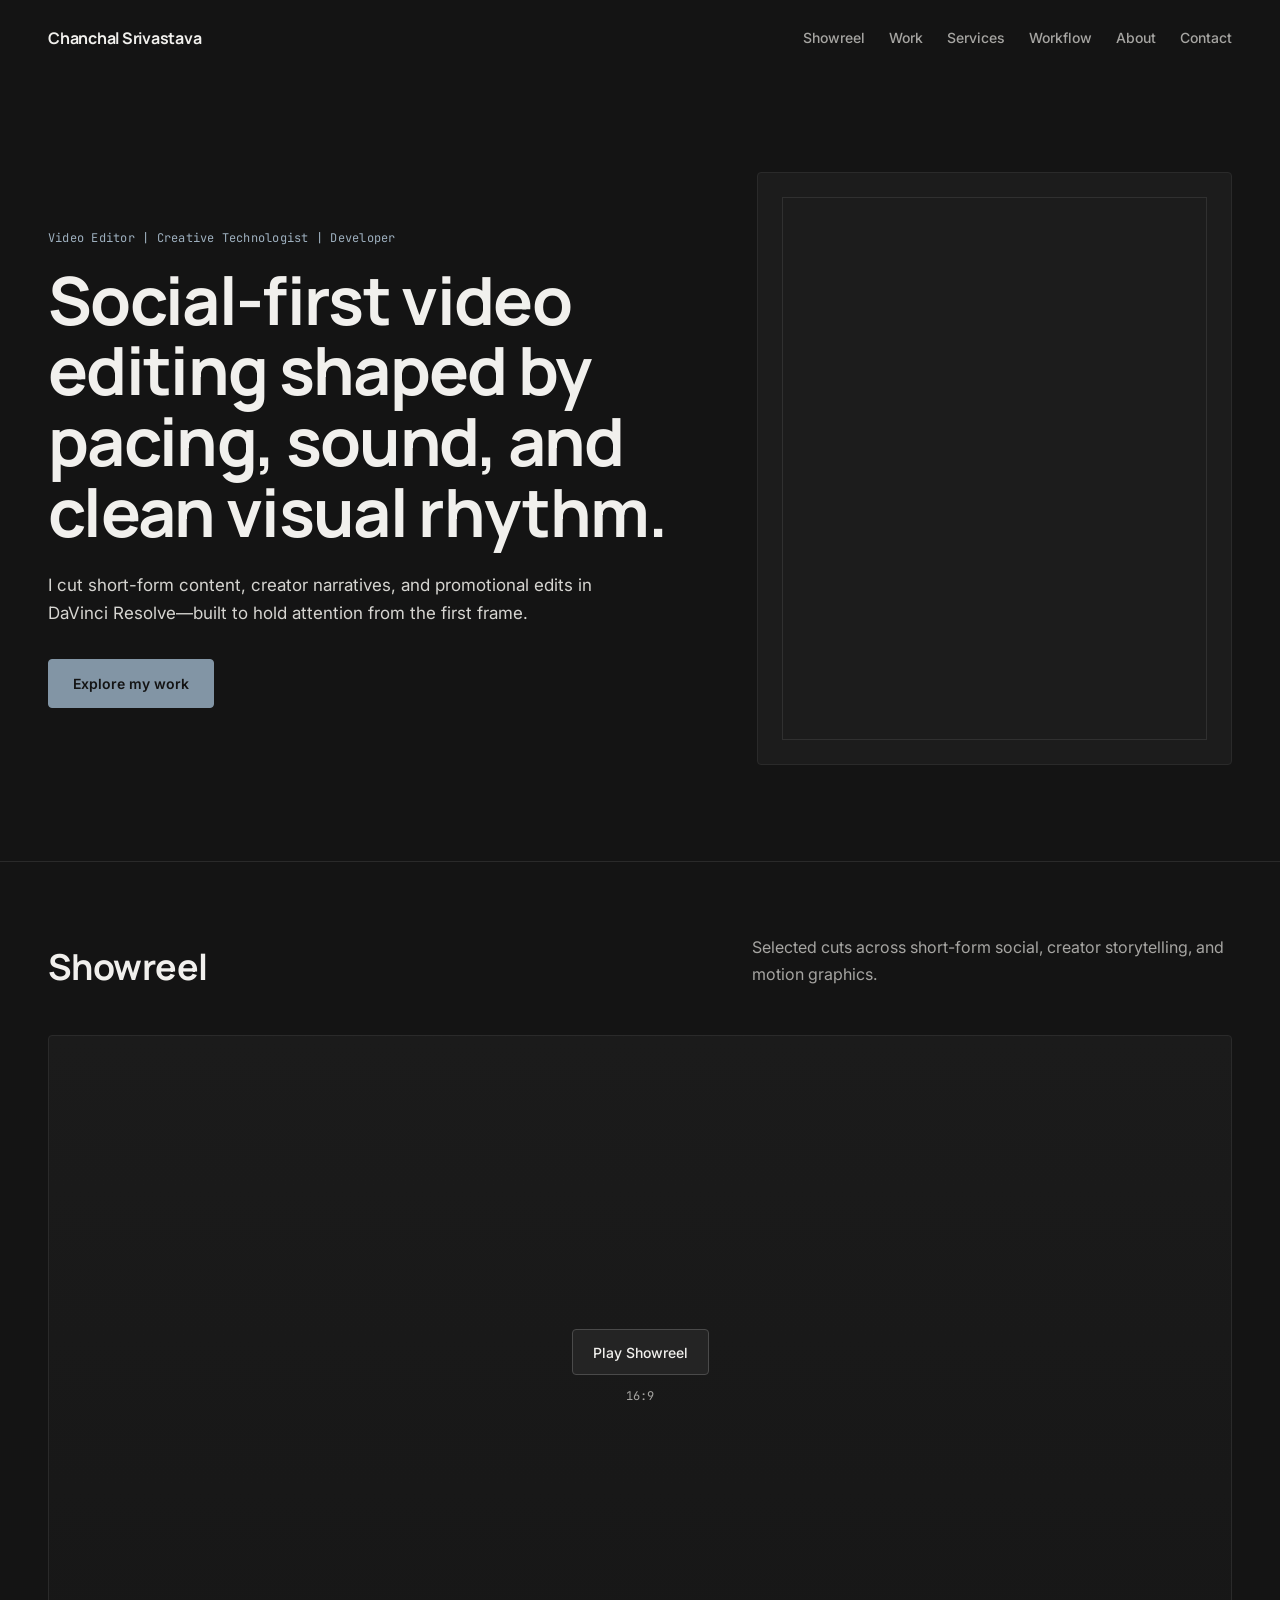
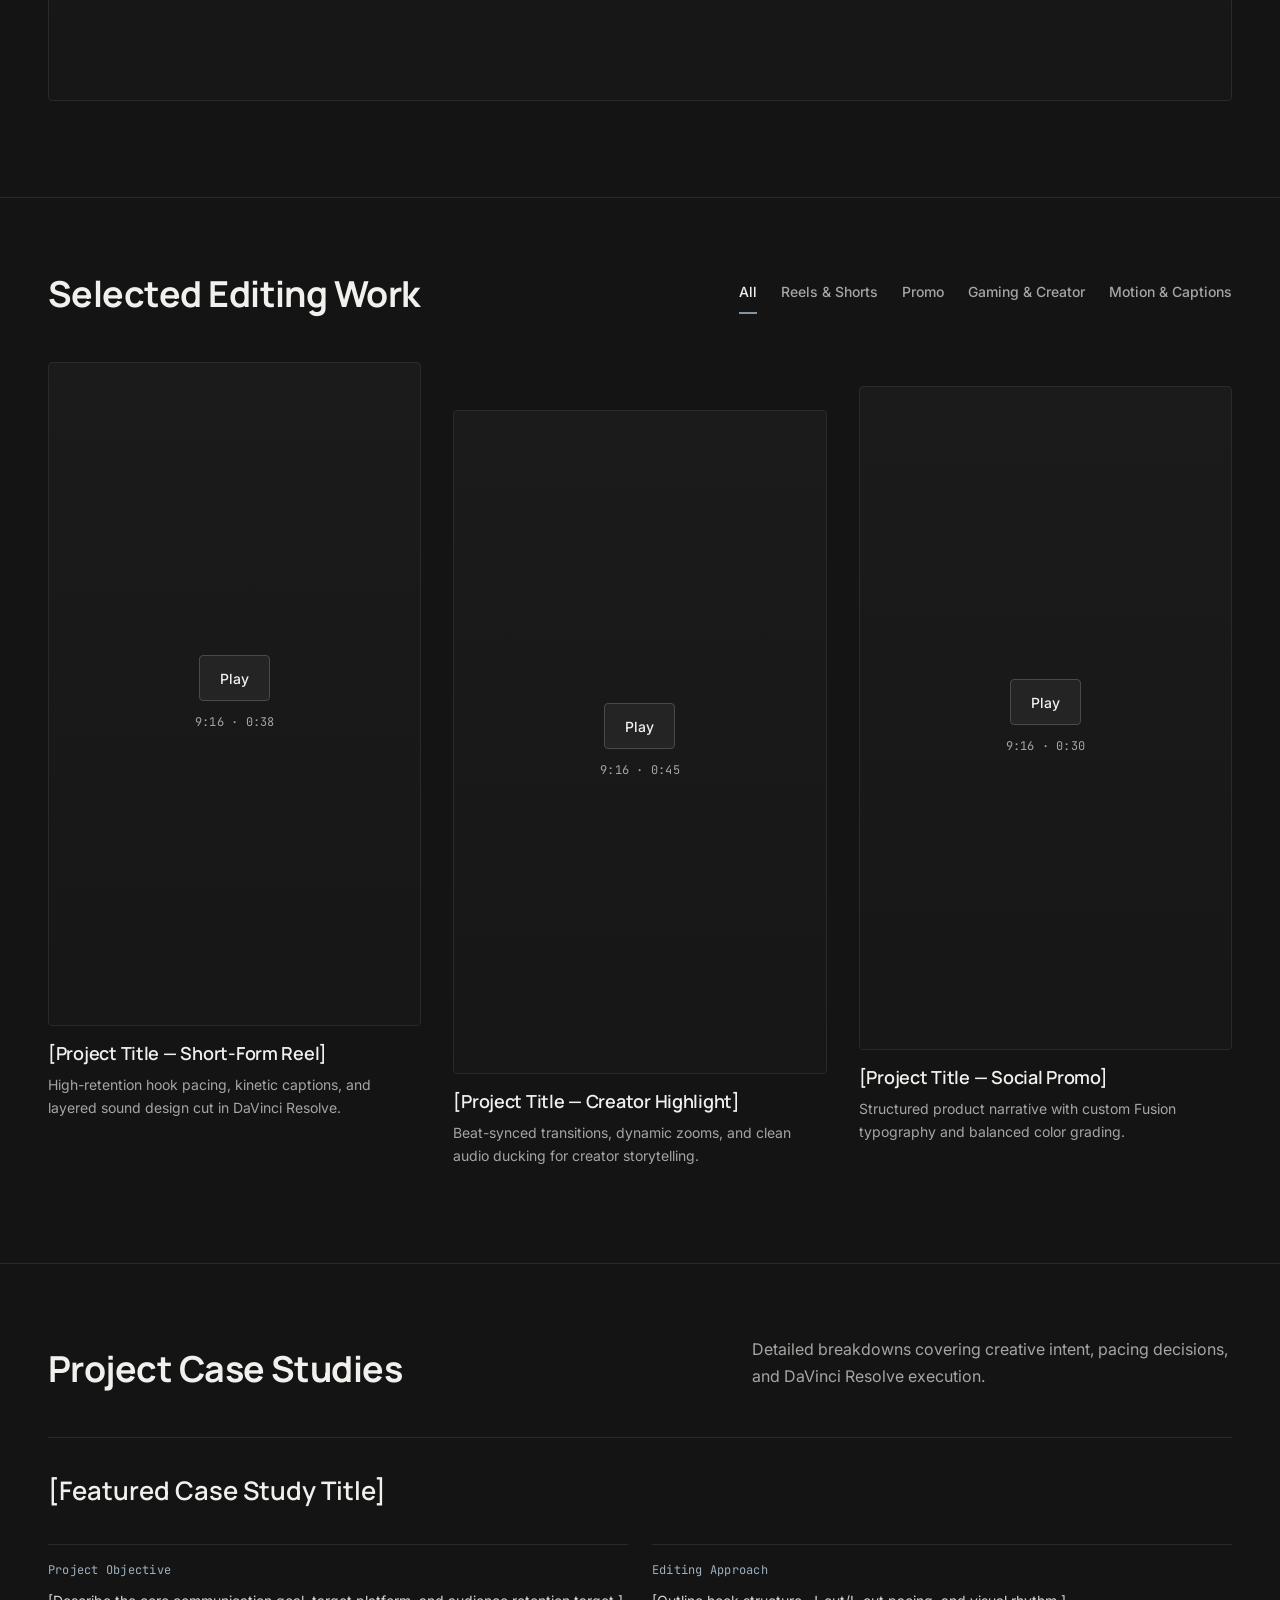
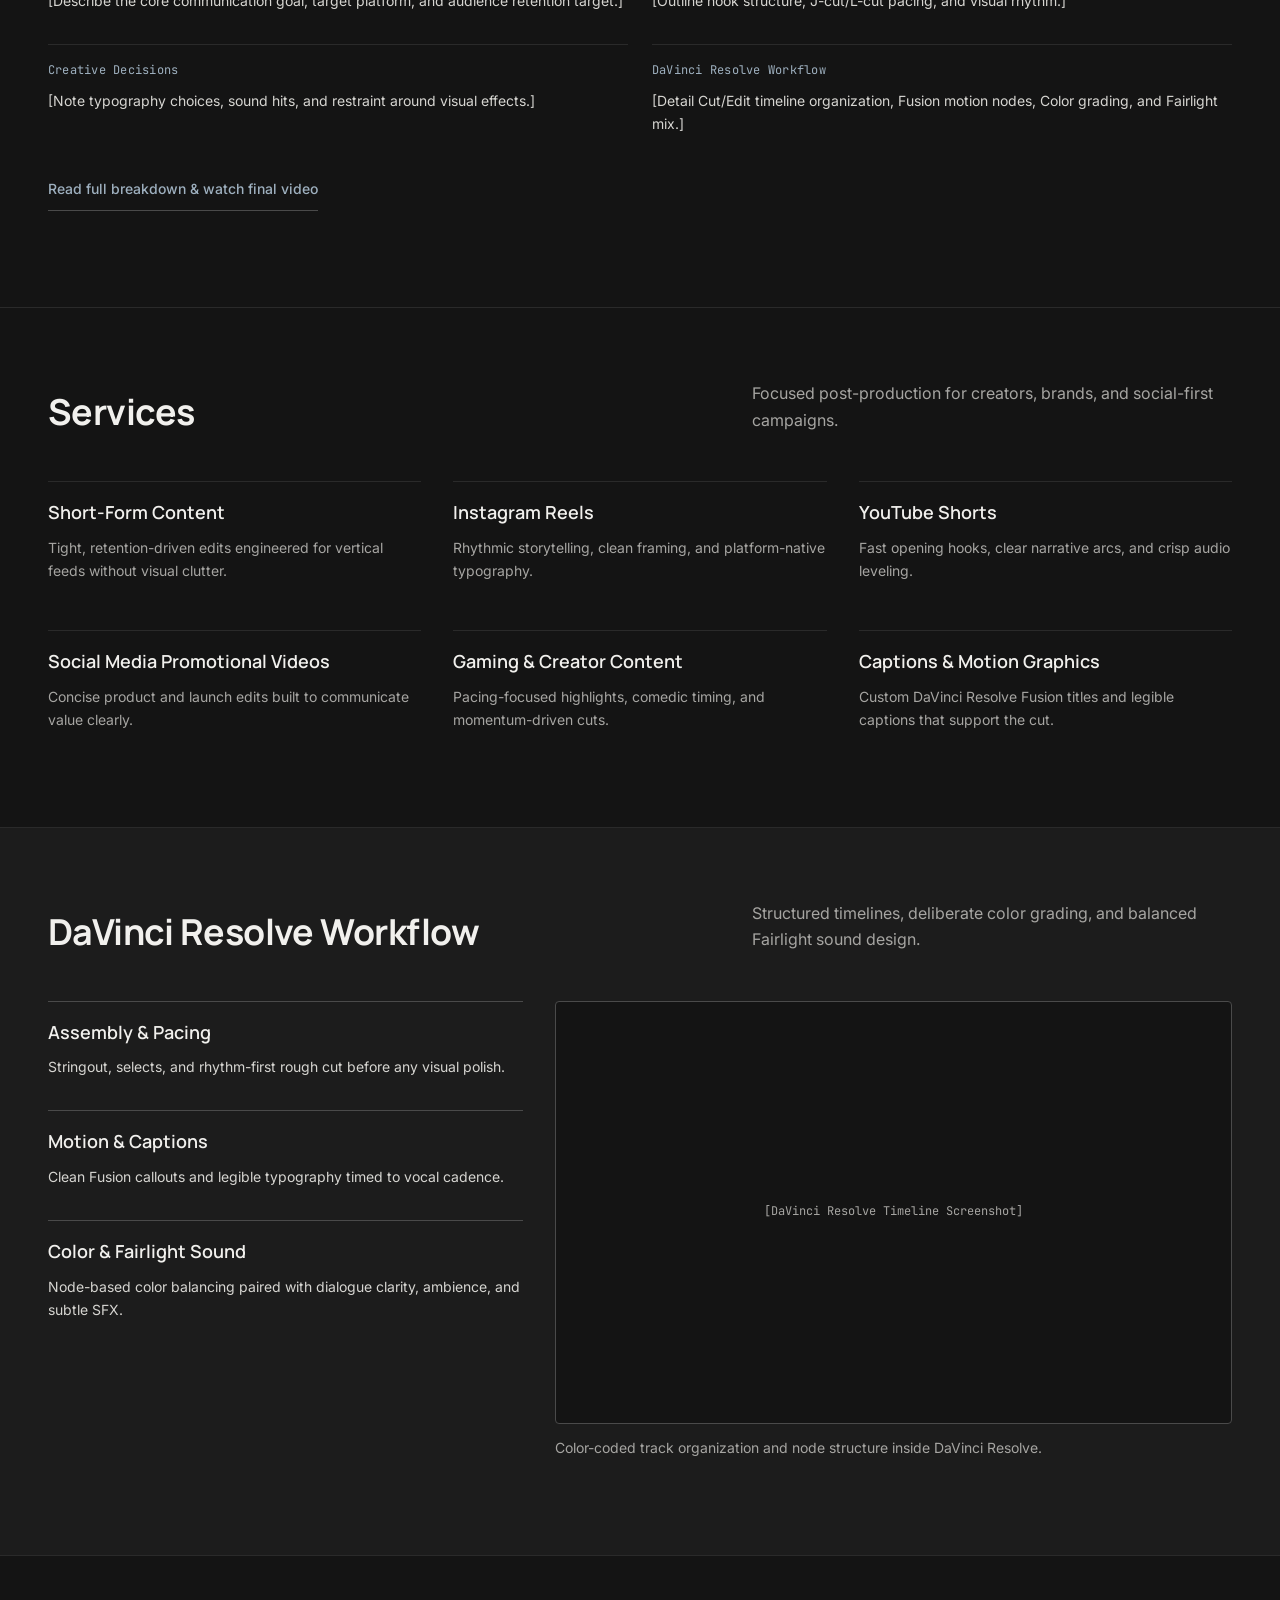
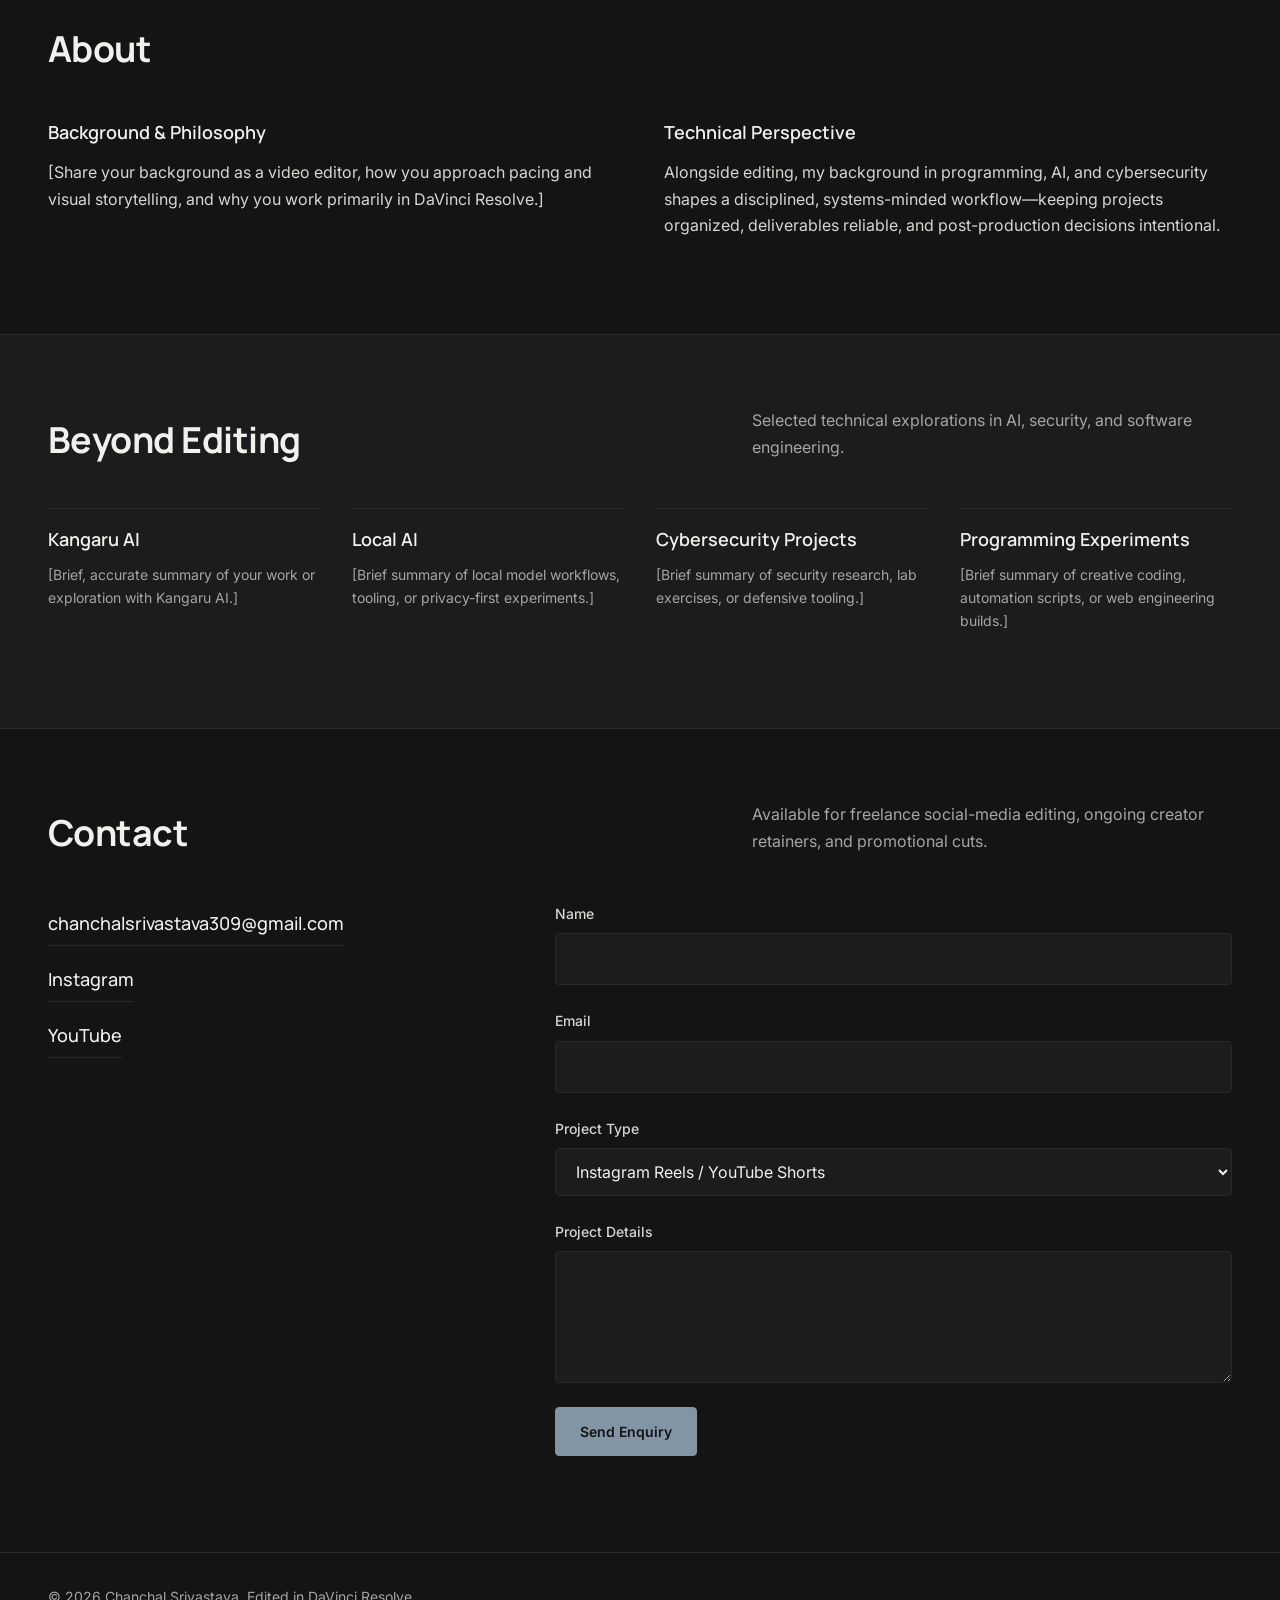
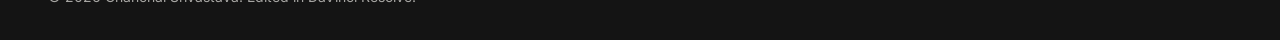
==== index.html @ 2d7e5b1e "Complete portfolio Phase 03" ====
<!DOCTYPE html>
<html lang="en">
<head>
  <meta charset="UTF-8" />
  <meta name="viewport" content="width=device-width, initial-scale=1.0" />
  <title>Chanchal Srivastava — Video Editor | Creative Technologist | Developer</title>
  <meta name="description" content="Freelance video editor specializing in high-retention social media content, Instagram Reels, YouTube Shorts, and DaVinci Resolve post-production." />

  <!-- Open Graph / Social Sharing -->
  <meta property="og:type" content="website" />
  <meta property="og:title" content="Chanchal Srivastava — Video Editor &amp; Creative Technologist" />
  <meta property="og:description" content="Social-first video editing in DaVinci Resolve: Reels, Shorts, creator content, and motion graphics." />
  <meta property="og:image" content="assets/meta/og-image.webp" />
  <meta name="twitter:card" content="summary_large_image" />

  <link rel="icon" href="assets/meta/favicon.svg" type="image/svg+xml" />

  <!-- Fonts: Manrope (Headings), Inter (Body), JetBrains Mono (Occasional Technical Metadata) -->
  <link rel="preconnect" href="https://fonts.googleapis.com" />
  <link rel="preconnect" href="https://fonts.gstatic.com" crossorigin />
  <link href="https://fonts.googleapis.com/css2?family=Inter:wght@400;500;600&family=JetBrains+Mono:wght@400;500&family=Manrope:wght@500;600;700&display=swap" rel="stylesheet" />

  <!-- Phase 1 Stylesheets (Phase 2 will add layout.css, components.css, animations.css) -->
  <link rel="stylesheet" href="css/tokens.css" />
  <link rel="stylesheet" href="css/reset.css" />
  <link rel="stylesheet" href="css/layout.css" />
  <link rel="stylesheet" href="css/components.css" />
  <link rel="stylesheet" href="css/animations.css" />
</head>
<body>
  <a class="skip-link" href="#main-content">Skip to main content</a>

  <header class="site-header" role="banner">
    <div class="header-inner">
      <a class="brand" href="#hero" aria-label="Home">Chanchal Srivastava</a>
      <nav class="primary-nav" aria-label="Primary navigation">
        <ul>
          <li><a href="#showreel">Showreel</a></li>
          <li><a href="#work">Work</a></li>
          <li><a href="#services">Services</a></li>
          <li><a href="#workflow">Workflow</a></li>
          <li><a href="#about">About</a></li>
          <li><a href="#contact">Contact</a></li>
        </ul>
      </nav>
    </div>
  </header>

  <main id="main-content">
    <!-- 1. HERO -->
    <section id="hero" class="section-hero" aria-labelledby="hero-heading">
      <div class="hero-copy">
        <p class="positioning">Video Editor | Creative Technologist | Developer</p>
        <h1 id="hero-heading">
          Social-first video editing shaped by pacing, sound, and clean visual rhythm.
        </h1>
        <p class="hero-intro">
          I cut short-form content, creator narratives, and promotional edits in DaVinci Resolve—built to hold attention from the first frame.
        </p>
        <a class="cta-primary" href="#work">Explore my work</a>
      </div>
      <div class="hero-visual" aria-hidden="true">
        <!-- Phase 2: Subtle editorial reel still / ambient composition -->
        <div class="hero-frame-placeholder"></div>
      </div>
    </section>

    <!-- 2. SHOWREEL -->
    <section id="showreel" class="section-showreel" aria-labelledby="showreel-heading">
      <div class="section-header">
        <h2 id="showreel-heading">Showreel</h2>
        <p class="section-summary">Selected cuts across short-form social, creator storytelling, and motion graphics.</p>
      </div>
      <div class="video-stage video-stage--16x9" data-youtube-id="REPLACE_WITH_SHOWREEL_ID" data-aspect="16/9">
        <!-- Phase 2: Custom lightweight WebP poster + YouTube facade button -->
        <button type="button" class="yt-facade-trigger" aria-label="Play Showreel on YouTube">
          <span class="yt-facade-label">Play Showreel</span>
          <span class="meta-tag">16:9</span>
        </button>
      </div>
    </section>

    <!-- 3. SELECTED EDITING WORK -->
    <section id="work" class="section-work" aria-labelledby="work-heading">
      <div class="section-header">
        <h2 id="work-heading">Selected Editing Work</h2>
        <div class="filter-bar" role="group" aria-label="Filter projects by category">
          <button type="button" class="filter-btn" data-filter="all" aria-pressed="true">All</button>
          <button type="button" class="filter-btn" data-filter="reels" aria-pressed="false">Reels &amp; Shorts</button>
          <button type="button" class="filter-btn" data-filter="promo" aria-pressed="false">Promo</button>
          <button type="button" class="filter-btn" data-filter="gaming" aria-pressed="false">Gaming &amp; Creator</button>
          <button type="button" class="filter-btn" data-filter="motion" aria-pressed="false">Motion &amp; Captions</button>
        </div>
      </div>

      <p id="gallery-status" class="sr-only" aria-live="polite">Showing all editing projects.</p>

      <!-- Phase 2: Populated/enhanced from js/data/projects.js; semantic fallback structure -->
      <div class="gallery-grid" data-gallery-grid>
        <article class="project-item project-item--vertical" data-category="reels">
          <div class="video-stage video-stage--9x16" data-youtube-id="REPLACE_WITH_VIDEO_ID_1" data-aspect="9/16">
            <button type="button" class="yt-facade-trigger" aria-label="Play Vertical Reel Placeholder 01">
              <span class="yt-facade-label">Play</span>
              <span class="meta-tag">9:16 · 0:38</span>
            </button>
          </div>
          <div class="project-meta">
            <h3>[Project Title — Short-Form Reel]</h3>
            <p>High-retention hook pacing, kinetic captions, and layered sound design cut in DaVinci Resolve.</p>
          </div>
        </article>

        <article class="project-item project-item--vertical" data-category="gaming">
          <div class="video-stage video-stage--9x16" data-youtube-id="REPLACE_WITH_VIDEO_ID_2" data-aspect="9/16">
            <button type="button" class="yt-facade-trigger" aria-label="Play Vertical Gaming Edit Placeholder 02">
              <span class="yt-facade-label">Play</span>
              <span class="meta-tag">9:16 · 0:45</span>
            </button>
          </div>
          <div class="project-meta">
            <h3>[Project Title — Creator Highlight]</h3>
            <p>Beat-synced transitions, dynamic zooms, and clean audio ducking for creator storytelling.</p>
          </div>
        </article>

        <article class="project-item project-item--vertical" data-category="promo">
          <div class="video-stage video-stage--9x16" data-youtube-id="REPLACE_WITH_VIDEO_ID_3" data-aspect="9/16">
            <button type="button" class="yt-facade-trigger" aria-label="Play Social Promo Placeholder 03">
              <span class="yt-facade-label">Play</span>
              <span class="meta-tag">9:16 · 0:30</span>
            </button>
          </div>
          <div class="project-meta">
            <h3>[Project Title — Social Promo]</h3>
            <p>Structured product narrative with custom Fusion typography and balanced color grading.</p>
          </div>
        </article>
      </div>
    </section>

    <!-- 4. PROJECT CASE STUDIES -->
    <section id="case-studies" class="section-case-studies" aria-labelledby="case-studies-heading">
      <div class="section-header">
        <h2 id="case-studies-heading">Project Case Studies</h2>
        <p class="section-summary">Detailed breakdowns covering creative intent, pacing decisions, and DaVinci Resolve execution.</p>
      </div>

      <article class="case-study-preview">
        <div class="case-study-body">
          <h3>[Featured Case Study Title]</h3>
          <dl class="case-study-specs">
            <div>
              <dt>Project Objective</dt>
              <dd>[Describe the core communication goal, target platform, and audience retention target.]</dd>
            </div>
            <div>
              <dt>Editing Approach</dt>
              <dd>[Outline hook structure, J-cut/L-cut pacing, and visual rhythm.]</dd>
            </div>
            <div>
              <dt>Creative Decisions</dt>
              <dd>[Note typography choices, sound hits, and restraint around visual effects.]</dd>
            </div>
            <div>
              <dt>DaVinci Resolve Workflow</dt>
              <dd>[Detail Cut/Edit timeline organization, Fusion motion nodes, Color grading, and Fairlight mix.]</dd>
            </div>
          </dl>
          <a class="text-link" href="work/case-study.html">Read full breakdown &amp; watch final video</a>
        </div>
      </article>
    </section>

    <!-- 5. SERVICES -->
    <section id="services" class="section-services" aria-labelledby="services-heading">
      <div class="section-header">
        <h2 id="services-heading">Services</h2>
        <p class="section-summary">Focused post-production for creators, brands, and social-first campaigns.</p>
      </div>
      <ul class="services-list">
        <li>
          <h3>Short-Form Content</h3>
          <p>Tight, retention-driven edits engineered for vertical feeds without visual clutter.</p>
        </li>
        <li>
          <h3>Instagram Reels</h3>
          <p>Rhythmic storytelling, clean framing, and platform-native typography.</p>
        </li>
        <li>
          <h3>YouTube Shorts</h3>
          <p>Fast opening hooks, clear narrative arcs, and crisp audio leveling.</p>
        </li>
        <li>
          <h3>Social Media Promotional Videos</h3>
          <p>Concise product and launch edits built to communicate value clearly.</p>
        </li>
        <li>
          <h3>Gaming &amp; Creator Content</h3>
          <p>Pacing-focused highlights, comedic timing, and momentum-driven cuts.</p>
        </li>
        <li>
          <h3>Captions &amp; Motion Graphics</h3>
          <p>Custom DaVinci Resolve Fusion titles and legible captions that support the cut.</p>
        </li>
      </ul>
    </section>

    <!-- 6. WORKFLOW (Secondary Surface #1C1C1C) -->
    <section id="workflow" class="section-workflow surface-alt" aria-labelledby="workflow-heading">
      <div class="section-header">
        <h2 id="workflow-heading">DaVinci Resolve Workflow</h2>
        <p class="section-summary">Structured timelines, deliberate color grading, and balanced Fairlight sound design.</p>
      </div>
      <div class="workflow-grid">
        <div class="workflow-steps">
          <ol class="process-list">
            <li>
              <h3>Assembly &amp; Pacing</h3>
              <p>Stringout, selects, and rhythm-first rough cut before any visual polish.</p>
            </li>
            <li>
              <h3>Motion &amp; Captions</h3>
              <p>Clean Fusion callouts and legible typography timed to vocal cadence.</p>
            </li>
            <li>
              <h3>Color &amp; Fairlight Sound</h3>
              <p>Node-based color balancing paired with dialogue clarity, ambience, and subtle SFX.</p>
            </li>
          </ol>
        </div>
        <div class="workflow-media">
          <figure>
            <!-- Replace with real DaVinci Resolve timeline screenshot in assets/workflow/ -->
            <div class="workflow-screenshot-placeholder" role="img" aria-label="Placeholder for DaVinci Resolve timeline screenshot">
              <span>[DaVinci Resolve Timeline Screenshot]</span>
            </div>
            <figcaption>Color-coded track organization and node structure inside DaVinci Resolve.</figcaption>
          </figure>
        </div>
      </div>
    </section>

    <!-- 7. ABOUT -->
    <section id="about" class="section-about" aria-labelledby="about-heading">
      <div class="section-header">
        <h2 id="about-heading">About</h2>
      </div>
      <div class="about-grid">
        <div class="about-block">
          <h3>Background &amp; Philosophy</h3>
          <p>
            [Share your background as a video editor, how you approach pacing and visual storytelling, and why you work primarily in DaVinci Resolve.]
          </p>
        </div>
        <div class="about-block">
          <h3>Technical Perspective</h3>
          <p>
            Alongside editing, my background in programming, AI, and cybersecurity shapes a disciplined, systems-minded workflow—keeping projects organized, deliverables reliable, and post-production decisions intentional.
          </p>
        </div>
      </div>
    </section>

    <!-- 8. BEYOND EDITING (Secondary Section ~20% emphasis) -->
    <section id="beyond-editing" class="section-beyond surface-alt" aria-labelledby="beyond-heading">
      <div class="section-header">
        <h2 id="beyond-heading">Beyond Editing</h2>
        <p class="section-summary">Selected technical explorations in AI, security, and software engineering.</p>
      </div>
      <ul class="beyond-list">
        <li>
          <h3>Kangaru AI</h3>
          <p>[Brief, accurate summary of your work or exploration with Kangaru AI.]</p>
        </li>
        <li>
          <h3>Local AI</h3>
          <p>[Brief summary of local model workflows, tooling, or privacy-first experiments.]</p>
        </li>
        <li>
          <h3>Cybersecurity Projects</h3>
          <p>[Brief summary of security research, lab exercises, or defensive tooling.]</p>
        </li>
        <li>
          <h3>Programming Experiments</h3>
          <p>[Brief summary of creative coding, automation scripts, or web engineering builds.]</p>
        </li>
      </ul>
    </section>

    <!-- 9. CONTACT -->
    <section id="contact" class="section-contact" aria-labelledby="contact-heading">
      <div class="section-header">
        <h2 id="contact-heading">Contact</h2>
        <p class="section-summary">Available for freelance social-media editing, ongoing creator retainers, and promotional cuts.</p>
      </div>

      <div class="contact-grid">
        <div class="contact-links">
          <ul>
            <li><a href="mailto:chanchalsrivastava309@gmail.com">chanchalsrivastava309@gmail.com</a></li>
            <li><a href="https://instagram.com/kangaru_real" target="_blank" rel="noopener noreferrer">Instagram</a></li>
            <li><a href="https://youtube.com/@kangaru_real" target="_blank" rel="noopener noreferrer">YouTube</a></li>
          </ul>
        </div>

        <form class="enquiry-form" action="#" method="post">
          <div class="form-field">
            <label for="enquiry-name">Name</label>
            <input id="enquiry-name" name="name" type="text" autocomplete="name" required />
          </div>
          <div class="form-field">
            <label for="enquiry-email">Email</label>
            <input id="enquiry-email" name="email" type="email" autocomplete="email" required />
          </div>
          <div class="form-field">
            <label for="enquiry-scope">Project Type</label>
            <select id="enquiry-scope" name="scope">
              <option value="reels-shorts">Instagram Reels / YouTube Shorts</option>
              <option value="promo">Social Promotional Video</option>
              <option value="creator">Gaming / Creator Content</option>
              <option value="retainer">Ongoing Editing Retainer</option>
            </select>
          </div>
          <div class="form-field">
            <label for="enquiry-message">Project Details</label>
            <textarea id="enquiry-message" name="message" rows="4" required></textarea>
          </div>
          <button type="submit" class="cta-primary">Send Enquiry</button>
        </form>
      </div>
    </section>
  </main>

  <footer class="site-footer" role="contentinfo">
    <p>&copy; <span id="footer-year">2026</span> Chanchal Srivastava. Edited in DaVinci Resolve.</p>
  </footer>
</body>
</html>
---- css/tokens.css ----
/* ==========================================================================
   css/tokens.css — Design System Tokens (Dark Minimal & Editorial)
   ========================================================================== */

:root {
  /* Color Palette */
  --bg-canvas: #141414;
  --bg-surface: #1C1C1C;
  --bg-surface-elevated: #242424;

  --text-primary: #F1F0ED;
  --text-secondary: #D6D5D1;
  --text-muted: #A6A5A2;       /* 7.5:1 AAA contrast on #141414 */

  --border-subtle: #2A2A2A;
  --border-strong: #4A4A4A;

  --accent: #8295A5;           /* Muted steel blue for buttons, borders, icons */
  --accent-text: #9EB0BF;      /* 7.8:1 AAA contrast on #141414 for links/labels */
  --accent-hover: #9EB0BF;

  /* Typography */
  --font-display: 'Manrope', -apple-system, BlinkMacSystemFont, sans-serif;
  --font-body: 'Inter', -apple-system, BlinkMacSystemFont, sans-serif;
  --font-mono: 'JetBrains Mono', ui-monospace, SFMono-Regular, monospace;

  /* Fluid Type Scale */
  --text-hero: clamp(2.375rem, 5.2vw, 4.75rem);     /* 38px -> 76px */
  --text-h2: clamp(1.625rem, 2.8vw, 2.5rem);        /* 26px -> 40px */
  --text-h3: clamp(1.125rem, 1.4vw, 1.375rem);      /* 18px -> 22px */
  --text-lead: clamp(1.0625rem, 1.3vw, 1.25rem);    /* 17px -> 20px */
  --text-base: 1rem;                                /* 16px */
  --text-sm: 0.875rem;                              /* 14px */
  --text-meta: 0.75rem;                             /* 12px */

  /* Line Heights & Tracking */
  --leading-tight: 1.06;
  --leading-heading: 1.16;
  --leading-body: 1.65;
  --tracking-tight: -0.025em;
  --tracking-heading: -0.015em;
  --tracking-meta: 0.02em;

  /* Spacing Rhythm (4px base) */
  --space-1: 0.25rem;   /* 4px */
  --space-2: 0.5rem;    /* 8px */
  --space-3: 0.75rem;   /* 12px */
  --space-4: 1rem;      /* 16px */
  --space-5: 1.5rem;    /* 24px */
  --space-6: 2rem;      /* 32px */
  --space-7: 3rem;      /* 48px */
  --space-8: 4.5rem;    /* 72px */
  --space-9: 6rem;      /* 96px */

  /* Layout & Surfaces */
  --container-max: 82rem;                           /* 1312px */
  --gutter: clamp(1.25rem, 4vw, 3rem);
  --radius-none: 0px;
  --radius-sm: 4px;

  /* Restrained Transitions */
  --ease-editorial: cubic-bezier(0.22, 1, 0.36, 1);
  --duration-fast: 220ms;
  --duration-base: 320ms;
  --duration-reveal: 480ms;
}
---- css/layout.css ----
CSS icon
layout
/* ==========================================================================
   css/layout.css — Mobile-First Asymmetric Layout (Sections 1–9 + Footer)
   ========================================================================== */

/* 1. Header & Navigation Layout
   -------------------------------------------------------------------------- */
.site-header {
  position: sticky;
  top: 0;
  z-index: 100;
}

.header-inner {
  max-width: var(--container-max);
  margin-inline: auto;
  padding: var(--space-4) var(--gutter);
  display: flex;
  flex-wrap: wrap;
  align-items: center;
  justify-content: space-between;
  gap: var(--space-3) var(--space-5);
}

.primary-nav ul {
  display: flex;
  flex-wrap: wrap;
  align-items: center;
  gap: var(--space-2) var(--space-5);
}

/* Shared Section Container Rhythm
   -------------------------------------------------------------------------- */
.section-hero,
.section-showreel,
.section-work,
.section-case-studies,
.section-services,
.section-about,
.section-contact,
.site-footer {
  max-width: var(--container-max);
  margin-inline: auto;
  padding-inline: var(--gutter);
}

/* Full-bleed secondary surfaces with centered inner content */
.surface-alt {
  width: 100%;
  background-color: var(--bg-surface);
  border-top: 1px solid var(--border-subtle);
  border-bottom: 1px solid var(--border-subtle);
}

.surface-alt > .section-header,
.surface-alt > .workflow-grid,
.surface-alt > .beyond-list {
  max-width: var(--container-max);
  margin-inline: auto;
  padding-inline: var(--gutter);
}

.section-header {
  display: flex;
  flex-direction: column;
  gap: var(--space-3);
  margin-bottom: var(--space-6);
}

/* 2. Hero Section Layout
   -------------------------------------------------------------------------- */
.section-hero {
  display: grid;
  grid-template-columns: 1fr;
  gap: var(--space-7);
  padding-block: var(--space-7) var(--space-8);
}

.hero-copy {
  display: flex;
  flex-direction: column;
  align-items: flex-start;
}

.hero-visual {
  width: 100%;
}

/* 3. Showreel Section Layout
   -------------------------------------------------------------------------- */
.section-showreel {
  padding-block: var(--space-7) var(--space-8);
  border-top: 1px solid var(--border-subtle);
}

/* 4. Selected Editing Work Gallery Layout
   -------------------------------------------------------------------------- */
.section-work {
  padding-block: var(--space-7) var(--space-9);
  border-top: 1px solid var(--border-subtle);
}

.gallery-grid {
  display: grid;
  grid-template-columns: 1fr;
  gap: var(--space-7);
}

.project-item {
  display: flex;
  flex-direction: column;
}

.project-item[hidden] {
  display: none;
}

/* 5. Project Case Studies Layout
   -------------------------------------------------------------------------- */
.section-case-studies {
  padding-block: var(--space-7) var(--space-8);
  border-top: 1px solid var(--border-subtle);
}

.case-study-specs {
  display: grid;
  grid-template-columns: 1fr;
  gap: var(--space-5);
  margin-block: var(--space-6);
}

/* 6. Services Layout
   -------------------------------------------------------------------------- */
.section-services {
  padding-block: var(--space-7) var(--space-8);
  border-top: 1px solid var(--border-subtle);
}

.services-list {
  display: grid;
  grid-template-columns: 1fr;
  gap: var(--space-6);
}

/* 7. DaVinci Resolve Workflow Layout
   -------------------------------------------------------------------------- */
.section-workflow {
  padding-block: var(--space-7) var(--space-8);
}

.workflow-grid {
  display: grid;
  grid-template-columns: 1fr;
  gap: var(--space-7);
}

.process-list {
  display: flex;
  flex-direction: column;
  gap: var(--space-6);
}

/* 8. About Layout
   -------------------------------------------------------------------------- */
.section-about {
  padding-block: var(--space-7) var(--space-8);
}

.about-grid {
  display: grid;
  grid-template-columns: 1fr;
  gap: var(--space-6);
}

/* 9. Beyond Editing Layout (Secondary Tech Section)
   -------------------------------------------------------------------------- */
.section-beyond {
  padding-block: var(--space-7) var(--space-8);
}

.beyond-list {
  display: grid;
  grid-template-columns: 1fr;
  gap: var(--space-5);
}

/* 10. Contact & Footer Layout
   -------------------------------------------------------------------------- */
.section-contact {
  padding-block: var(--space-7) var(--space-9);
}

.contact-grid {
  display: grid;
  grid-template-columns: 1fr;
  gap: var(--space-7);
}

.enquiry-form {
  display: flex;
  flex-direction: column;
  gap: var(--space-5);
}

.site-footer {
  padding-block: var(--space-6);
  border-top: 1px solid var(--border-subtle);
}

/* ==========================================================================
   Tablet Breakpoint (min-width: 640px)
   ========================================================================== */
@media (min-width: 640px) {
  .gallery-grid {
    grid-template-columns: repeat(2, minmax(0, 1fr));
    gap: var(--space-7) var(--space-5);
    align-items: start;
  }

  .project-item:nth-child(even) {
    margin-top: var(--space-6);
  }

  .case-study-specs,
  .services-list,
  .beyond-list {
    grid-template-columns: repeat(2, minmax(0, 1fr));
    gap: var(--space-6) var(--space-5);
  }
}

/* ==========================================================================
   Medium / Small Desktop Breakpoint (min-width: 768px)
   ========================================================================== */
@media (min-width: 768px) {
  .section-hero {
    padding-block: var(--space-8) var(--space-9);
  }

  .section-showreel,
  .section-work,
  .section-case-studies,
  .section-services,
  .section-workflow,
  .section-about,
  .section-beyond,
  .section-contact {
    padding-block: var(--space-8) var(--space-9);
  }

  .section-header {
    flex-direction: row;
    align-items: flex-end;
    justify-content: space-between;
    gap: var(--space-6);
    margin-bottom: var(--space-7);
  }

  .about-grid {
    grid-template-columns: repeat(2, minmax(0, 1fr));
    gap: var(--space-7);
  }
}

/* ==========================================================================
   Desktop Asymmetric 12-Column Grid (min-width: 1024px)
   ========================================================================== */
@media (min-width: 1024px) {
  .section-hero {
    grid-template-columns: repeat(12, minmax(0, 1fr));
    column-gap: var(--space-6);
    align-items: center;
    padding-block: var(--space-9) var(--space-9);
  }

  .hero-copy {
    grid-column: 1 / 8;
  }

  .hero-visual {
    grid-column: 8 / -1;
  }

  .gallery-grid {
    grid-template-columns: repeat(12, minmax(0, 1fr));
    gap: var(--space-8) var(--space-6);
  }

  .project-item--vertical {
    grid-column: span 4;
  }

  .project-item:nth-child(even) {
    margin-top: 0;
  }

  .project-item--vertical:nth-child(3n + 2) {
    margin-top: var(--space-7);
  }

  .project-item--vertical:nth-child(3n) {
    margin-top: var(--space-5);
  }

  .services-list {
    grid-template-columns: repeat(3, minmax(0, 1fr));
    gap: var(--space-7) var(--space-6);
  }

  .workflow-grid {
    grid-template-columns: repeat(12, minmax(0, 1fr));
    column-gap: var(--space-6);
    align-items: start;
  }

  .workflow-steps {
    grid-column: 1 / 6;
  }

  .workflow-media {
    grid-column: 6 / -1;
  }

  .beyond-list {
    grid-template-columns: repeat(4, minmax(0, 1fr));
    gap: var(--space-6);
  }

  .contact-grid {
    grid-template-columns: repeat(12, minmax(0, 1fr));
    column-gap: var(--space-6);
    align-items: start;
  }

  .contact-links {
    grid-column: 1 / 5;
  }

  .enquiry-form {
    grid-column: 6 / -1;
  }
}
---- css/components.css ----
CSS icon
components
/* ==========================================================================
   css/components.css — Dark Editorial Components (Sections 1–9 + Footer)
   ========================================================================== */

/* 1. Header & Navigation
   -------------------------------------------------------------------------- */
.site-header {
  background-color: rgba(20, 20, 20, 0.92);
  backdrop-filter: blur(8px);
  -webkit-backdrop-filter: blur(8px);
  border-bottom: 1px solid var(--border-subtle);
}

.brand {
  font-family: var(--font-display);
  font-weight: 700;
  font-size: var(--text-base);
  letter-spacing: var(--tracking-heading);
  color: var(--text-primary);
  transition: color var(--duration-fast) var(--ease-editorial);
}

.brand:hover {
  color: var(--accent-text);
}

.primary-nav a {
  display: inline-flex;
  align-items: center;
  min-height: 44px;
  font-size: var(--text-sm);
  font-weight: 500;
  color: var(--text-muted);
  border-bottom: 1px solid transparent;
  transition:
    color var(--duration-fast) var(--ease-editorial),
    border-color var(--duration-fast) var(--ease-editorial);
}

.primary-nav a:hover,
.primary-nav a:focus-visible {
  color: var(--text-primary);
  border-bottom-color: var(--accent);
}

/* 2. Hero Section
   -------------------------------------------------------------------------- */
.positioning {
  font-family: var(--font-mono);
  font-size: var(--text-meta);
  font-weight: 400;
  letter-spacing: var(--tracking-meta);
  color: var(--accent-text);
  margin-bottom: var(--space-4);
}

#hero-heading {
  font-family: var(--font-display);
  font-weight: 700;
  font-size: var(--text-hero);
  line-height: var(--leading-tight);
  letter-spacing: var(--tracking-tight);
  color: var(--text-primary);
  text-wrap: balance;
  margin-bottom: var(--space-5);
}

.hero-intro {
  font-size: var(--text-lead);
  line-height: var(--leading-body);
  color: var(--text-secondary);
  max-width: 52ch;
  margin-bottom: var(--space-6);
}

.cta-primary {
  display: inline-flex;
  align-items: center;
  justify-content: center;
  min-height: 46px;
  padding: 0.75rem 1.5rem;
  background-color: var(--accent);
  color: var(--bg-canvas);
  font-family: var(--font-body);
  font-size: var(--text-sm);
  font-weight: 600;
  border: 1px solid var(--accent);
  border-radius: var(--radius-sm);
  transition:
    background-color var(--duration-fast) var(--ease-editorial),
    border-color var(--duration-fast) var(--ease-editorial),
    transform var(--duration-fast) var(--ease-editorial);
}

.cta-primary:hover {
  background-color: var(--accent-hover);
  border-color: var(--accent-hover);
  transform: translateY(-1px);
}

.hero-frame-placeholder {
  position: relative;
  width: 100%;
  aspect-ratio: 16 / 10;
  background-color: var(--bg-surface);
  border: 1px solid var(--border-subtle);
  border-radius: var(--radius-sm);
  overflow: hidden;
}

.hero-frame-placeholder::before {
  content: "";
  position: absolute;
  inset: var(--space-5);
  border: 1px solid var(--border-strong);
  opacity: 0.45;
  pointer-events: none;
}

@media (min-width: 1024px) {
  .hero-frame-placeholder {
    aspect-ratio: 4 / 5;
  }
}

/* 3. Section Headers
   -------------------------------------------------------------------------- */
.section-header h2 {
  font-family: var(--font-display);
  font-weight: 700;
  font-size: var(--text-h2);
  line-height: var(--leading-heading);
  letter-spacing: var(--tracking-heading);
  color: var(--text-primary);
}

.section-summary {
  font-size: var(--text-base);
  color: var(--text-muted);
  max-width: 48ch;
}

/* 4. Video Stage & YouTube Facade
   -------------------------------------------------------------------------- */
.video-stage {
  position: relative;
  width: 100%;
  background-color: var(--bg-surface);
  border: 1px solid var(--border-subtle);
  border-radius: var(--radius-sm);
  overflow: hidden;
  transition: border-color var(--duration-base) var(--ease-editorial);
}

.video-stage--16x9 {
  aspect-ratio: 16 / 9;
}

.video-stage--9x16 {
  aspect-ratio: 9 / 16;
}

.video-stage:hover {
  border-color: var(--accent);
}

.yt-facade-poster {
  position: absolute;
  inset: 0;
  width: 100%;
  height: 100%;
  object-fit: cover;
  opacity: 0.86;
  transition:
    opacity var(--duration-base) var(--ease-editorial),
    transform var(--duration-base) var(--ease-editorial);
}

.video-stage:hover .yt-facade-poster {
  opacity: 1;
  transform: scale(1.02);
}

.yt-facade-trigger {
  position: relative;
  z-index: 2;
  width: 100%;
  height: 100%;
  display: flex;
  flex-direction: column;
  align-items: center;
  justify-content: center;
  gap: var(--space-3);
  background: linear-gradient(
    180deg,
    rgba(20, 20, 20, 0.12) 0%,
    rgba(20, 20, 20, 0.68) 100%
  );
}

.yt-facade-label {
  display: inline-flex;
  align-items: center;
  gap: var(--space-2);
  padding: 0.65rem 1.25rem;
  background-color: var(--bg-surface-elevated);
  color: var(--text-primary);
  border: 1px solid var(--border-strong);
  border-radius: var(--radius-sm);
  font-family: var(--font-body);
  font-size: var(--text-sm);
  font-weight: 500;
  transition:
    background-color var(--duration-fast) var(--ease-editorial),
    border-color var(--duration-fast) var(--ease-editorial),
    color var(--duration-fast) var(--ease-editorial),
    transform var(--duration-fast) var(--ease-editorial);
}

.yt-facade-trigger:hover .yt-facade-label,
.yt-facade-trigger:focus-visible .yt-facade-label {
  background-color: var(--accent);
  border-color: var(--accent);
  color: var(--bg-canvas);
  transform: scale(1.02);
}

.yt-embed-iframe {
  position: absolute;
  inset: 0;
  width: 100%;
  height: 100%;
  border: 0;
}

.meta-tag {
  font-family: var(--font-mono);
  font-size: var(--text-meta);
  letter-spacing: var(--tracking-meta);
  color: var(--text-muted);
}

/* 5. Selected Editing Work — Filter Bar & Project Metadata
   -------------------------------------------------------------------------- */
.filter-bar {
  display: flex;
  flex-wrap: wrap;
  gap: var(--space-2) var(--space-5);
}

.filter-btn {
  min-height: 44px;
  padding-block: var(--space-2);
  font-size: var(--text-sm);
  font-weight: 500;
  color: var(--text-muted);
  border-bottom: 2px solid transparent;
  transition:
    color var(--duration-fast) var(--ease-editorial),
    border-color var(--duration-fast) var(--ease-editorial);
}

.filter-btn:hover {
  color: var(--text-primary);
}

.filter-btn[aria-pressed="true"] {
  color: var(--text-primary);
  border-bottom-color: var(--accent);
}

.project-meta {
  padding-top: var(--space-4);
}

.project-meta h3 {
  font-family: var(--font-display);
  font-weight: 600;
  font-size: var(--text-h3);
  line-height: 1.3;
  letter-spacing: var(--tracking-heading);
  color: var(--text-primary);
  margin-bottom: var(--space-2);
}

.project-meta p {
  font-size: var(--text-sm);
  line-height: var(--leading-body);
  color: var(--text-muted);
}

/* 6. Project Case Studies
   -------------------------------------------------------------------------- */
.case-study-body {
  border-top: 1px solid var(--border-subtle);
  padding-top: var(--space-6);
}

.case-study-body h3 {
  font-family: var(--font-display);
  font-weight: 600;
  font-size: clamp(1.25rem, 2vw, 1.625rem);
  color: var(--text-primary);
}

.case-study-specs div {
  border-top: 1px solid var(--border-subtle);
  padding-top: var(--space-4);
}

.case-study-specs dt {
  font-family: var(--font-mono);
  font-size: var(--text-meta);
  letter-spacing: var(--tracking-meta);
  color: var(--accent-text);
  margin-bottom: var(--space-2);
}

.case-study-specs dd {
  font-size: var(--text-sm);
  color: var(--text-secondary);
  line-height: var(--leading-body);
}

.text-link {
  display: inline-flex;
  align-items: center;
  min-height: 44px;
  font-size: var(--text-sm);
  font-weight: 500;
  color: var(--accent-text);
  border-bottom: 1px solid var(--border-strong);
  transition:
    color var(--duration-fast) var(--ease-editorial),
    border-color var(--duration-fast) var(--ease-editorial);
}

.text-link:hover {
  color: var(--text-primary);
  border-bottom-color: var(--accent);
}

/* 7. Services & Beyond Editing Lists
   -------------------------------------------------------------------------- */
.services-list li,
.beyond-list li {
  border-top: 1px solid var(--border-subtle);
  padding-top: var(--space-4);
}

.services-list h3,
.beyond-list h3 {
  font-family: var(--font-display);
  font-weight: 600;
  font-size: var(--text-h3);
  color: var(--text-primary);
  margin-bottom: var(--space-2);
}

.services-list p,
.beyond-list p {
  font-size: var(--text-sm);
  color: var(--text-muted);
  line-height: var(--leading-body);
}

/* 8. DaVinci Resolve Workflow
   -------------------------------------------------------------------------- */
.process-list li {
  border-top: 1px solid var(--border-strong);
  padding-top: var(--space-4);
}

.process-list h3 {
  font-family: var(--font-display);
  font-weight: 600;
  font-size: var(--text-h3);
  color: var(--text-primary);
  margin-bottom: var(--space-2);
}

.process-list p {
  font-size: var(--text-sm);
  color: var(--text-secondary);
}

.workflow-screenshot-placeholder {
  width: 100%;
  aspect-ratio: 16 / 10;
  background-color: var(--bg-canvas);
  border: 1px solid var(--border-strong);
  border-radius: var(--radius-sm);
  display: flex;
  align-items: center;
  justify-content: center;
  font-family: var(--font-mono);
  font-size: var(--text-meta);
  color: var(--text-muted);
}

.workflow-media figcaption {
  margin-top: var(--space-3);
  font-size: var(--text-sm);
  color: var(--text-muted);
}

/* 9. About Section
   -------------------------------------------------------------------------- */
.about-block h3 {
  font-family: var(--font-display);
  font-weight: 600;
  font-size: var(--text-h3);
  color: var(--text-primary);
  margin-bottom: var(--space-3);
}

.about-block p {
  font-size: var(--text-base);
  color: var(--text-secondary);
  line-height: var(--leading-body);
}

/* 10. Contact & Enquiry Form
   -------------------------------------------------------------------------- */
.contact-links ul {
  display: flex;
  flex-direction: column;
  gap: var(--space-3);
}

.contact-links a {
  display: inline-flex;
  align-items: center;
  min-height: 44px;
  font-family: var(--font-display);
  font-size: var(--text-h3);
  font-weight: 500;
  color: var(--text-primary);
  border-bottom: 1px solid var(--border-subtle);
  transition:
    color var(--duration-fast) var(--ease-editorial),
    border-color var(--duration-fast) var(--ease-editorial);
}

.contact-links a:hover {
  color: var(--accent-text);
  border-bottom-color: var(--accent);
}

.form-field {
  display: flex;
  flex-direction: column;
  gap: var(--space-2);
}

.form-field label {
  font-size: var(--text-sm);
  font-weight: 500;
  color: var(--text-secondary);
}

.form-field input,
.form-field select,
.form-field textarea {
  width: 100%;
  padding: 0.75rem 1rem;
  background-color: var(--bg-surface);
  border: 1px solid var(--border-subtle);
  border-radius: var(--radius-sm);
  color: var(--text-primary);
  font-size: var(--text-base);
  transition: border-color var(--duration-fast) var(--ease-editorial);
}

.form-field input:focus,
.form-field select:focus,
.form-field textarea:focus {
  border-color: var(--accent);
  outline: none;
}

.enquiry-form .cta-primary {
  align-self: flex-start;
}

/* 11. Footer
   -------------------------------------------------------------------------- */
.site-footer p {
  font-size: var(--text-sm);
  color: var(--text-muted);
}

/* ==========================================================================
   Reduced Motion Support
   ========================================================================== */
@media (prefers-reduced-motion: reduce) {
  .brand,
  .primary-nav a,
  .cta-primary,
  .video-stage,
  .yt-facade-poster,
  .yt-facade-label,
  .filter-btn,
  .text-link,
  .contact-links a,
  .form-field input,
  .form-field select,
  .form-field textarea {
    transition: none;
  }

  .cta-primary:hover,
  .video-stage:hover .yt-facade-poster,
  .yt-facade-trigger:hover .yt-facade-label,
  .yt-facade-trigger:focus-visible .yt-facade-label {
    transform: none;
  }
}
---- css/animations.css ----
CSS icon
animations
/* ==========================================================================
   css/animations.css — Restrained GPU-Composited Scroll Reveals
   ========================================================================== */

/* Base hidden state applied only when JS adds .js-motion on <html> */
.js-motion [data-reveal] {
  opacity: 0;
  transform: translateY(14px);
  transition:
    opacity var(--duration-reveal) var(--ease-editorial),
    transform var(--duration-reveal) var(--ease-editorial);
  will-change: opacity, transform;
}

.js-motion [data-reveal].is-visible {
  opacity: 1;
  transform: translateY(0);
  will-change: auto;
}

/* Subtle stagger for gallery items on reveal */
.js-motion .project-item[data-reveal]:nth-child(3n + 2) {
  transition-delay: 60ms;
}

.js-motion .project-item[data-reveal]:nth-child(3n) {
  transition-delay: 120ms;
}

@media (prefers-reduced-motion: reduce) {
  .js-motion [data-reveal],
  .js-motion .project-item[data-reveal]:nth-child(n) {
    opacity: 1;
    transform: none;
    transition: none;
    transition-delay: 0ms;
    will-change: auto;
  }
}
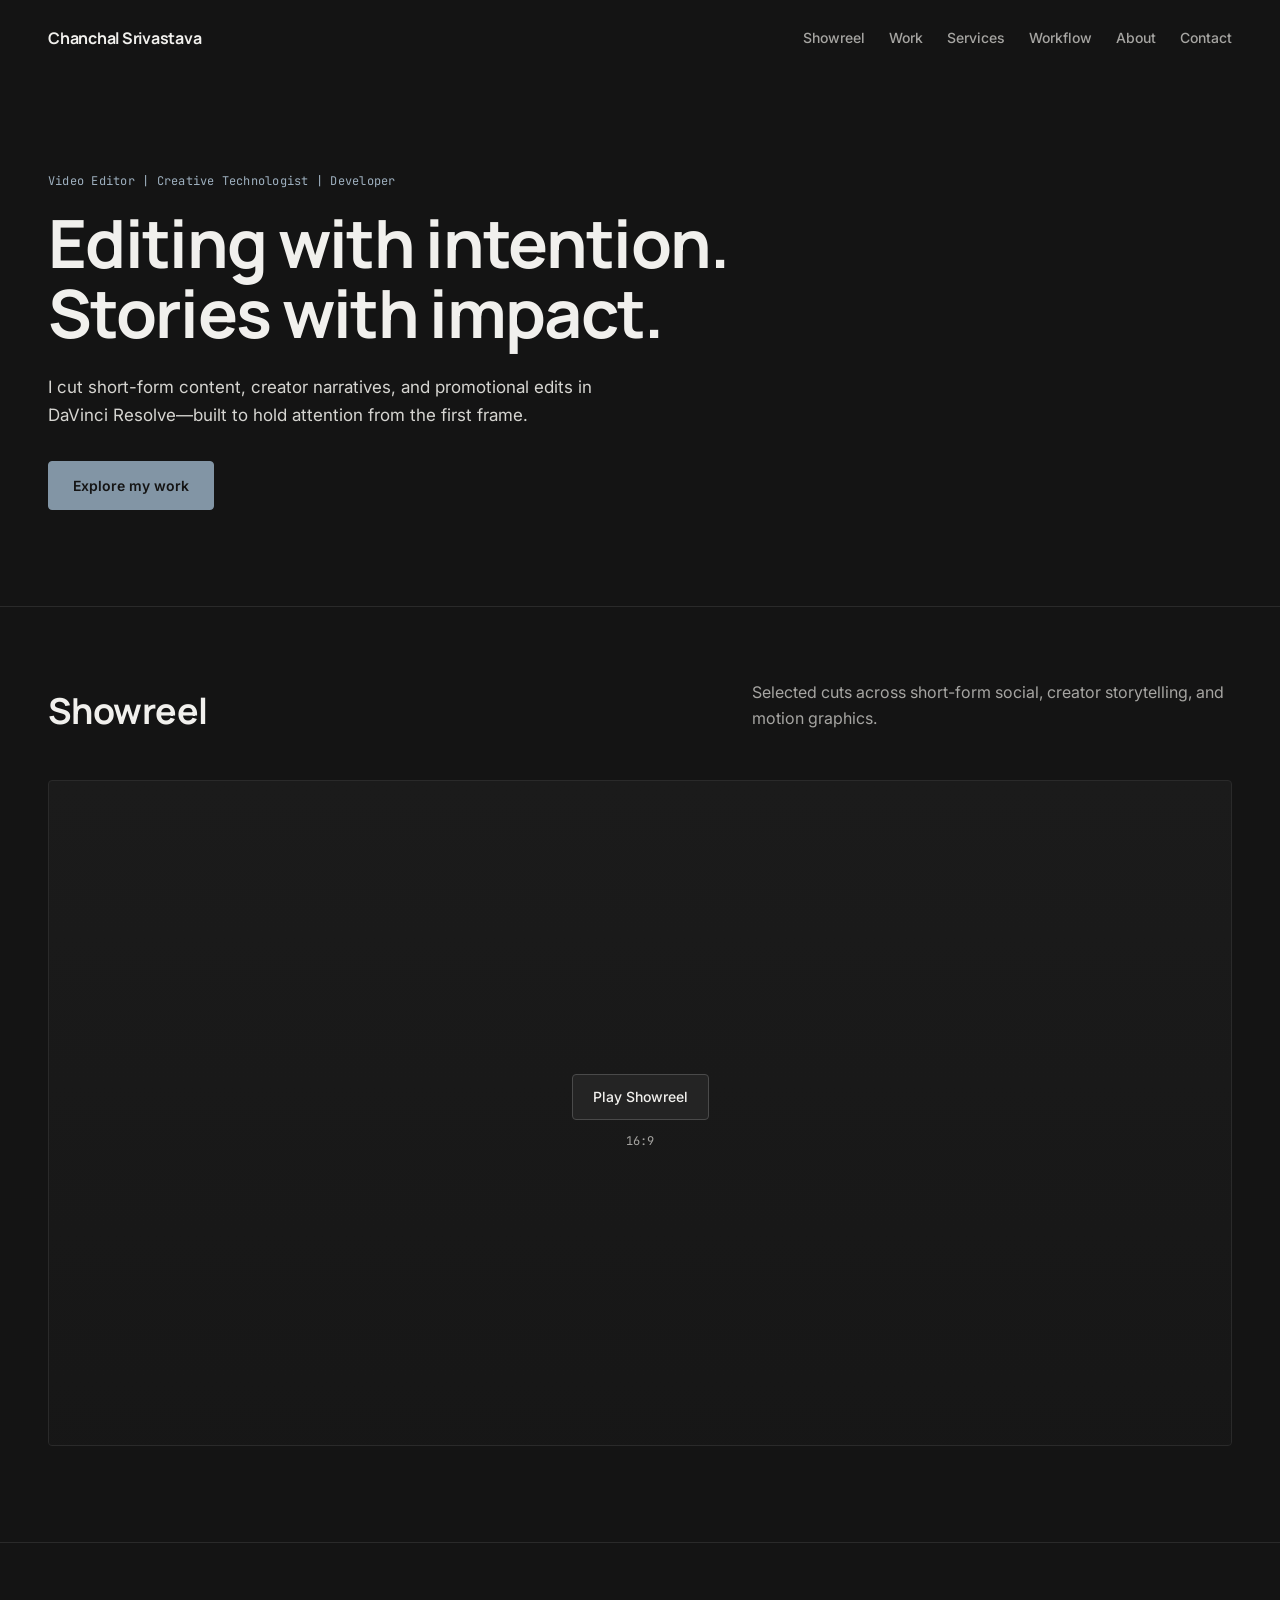
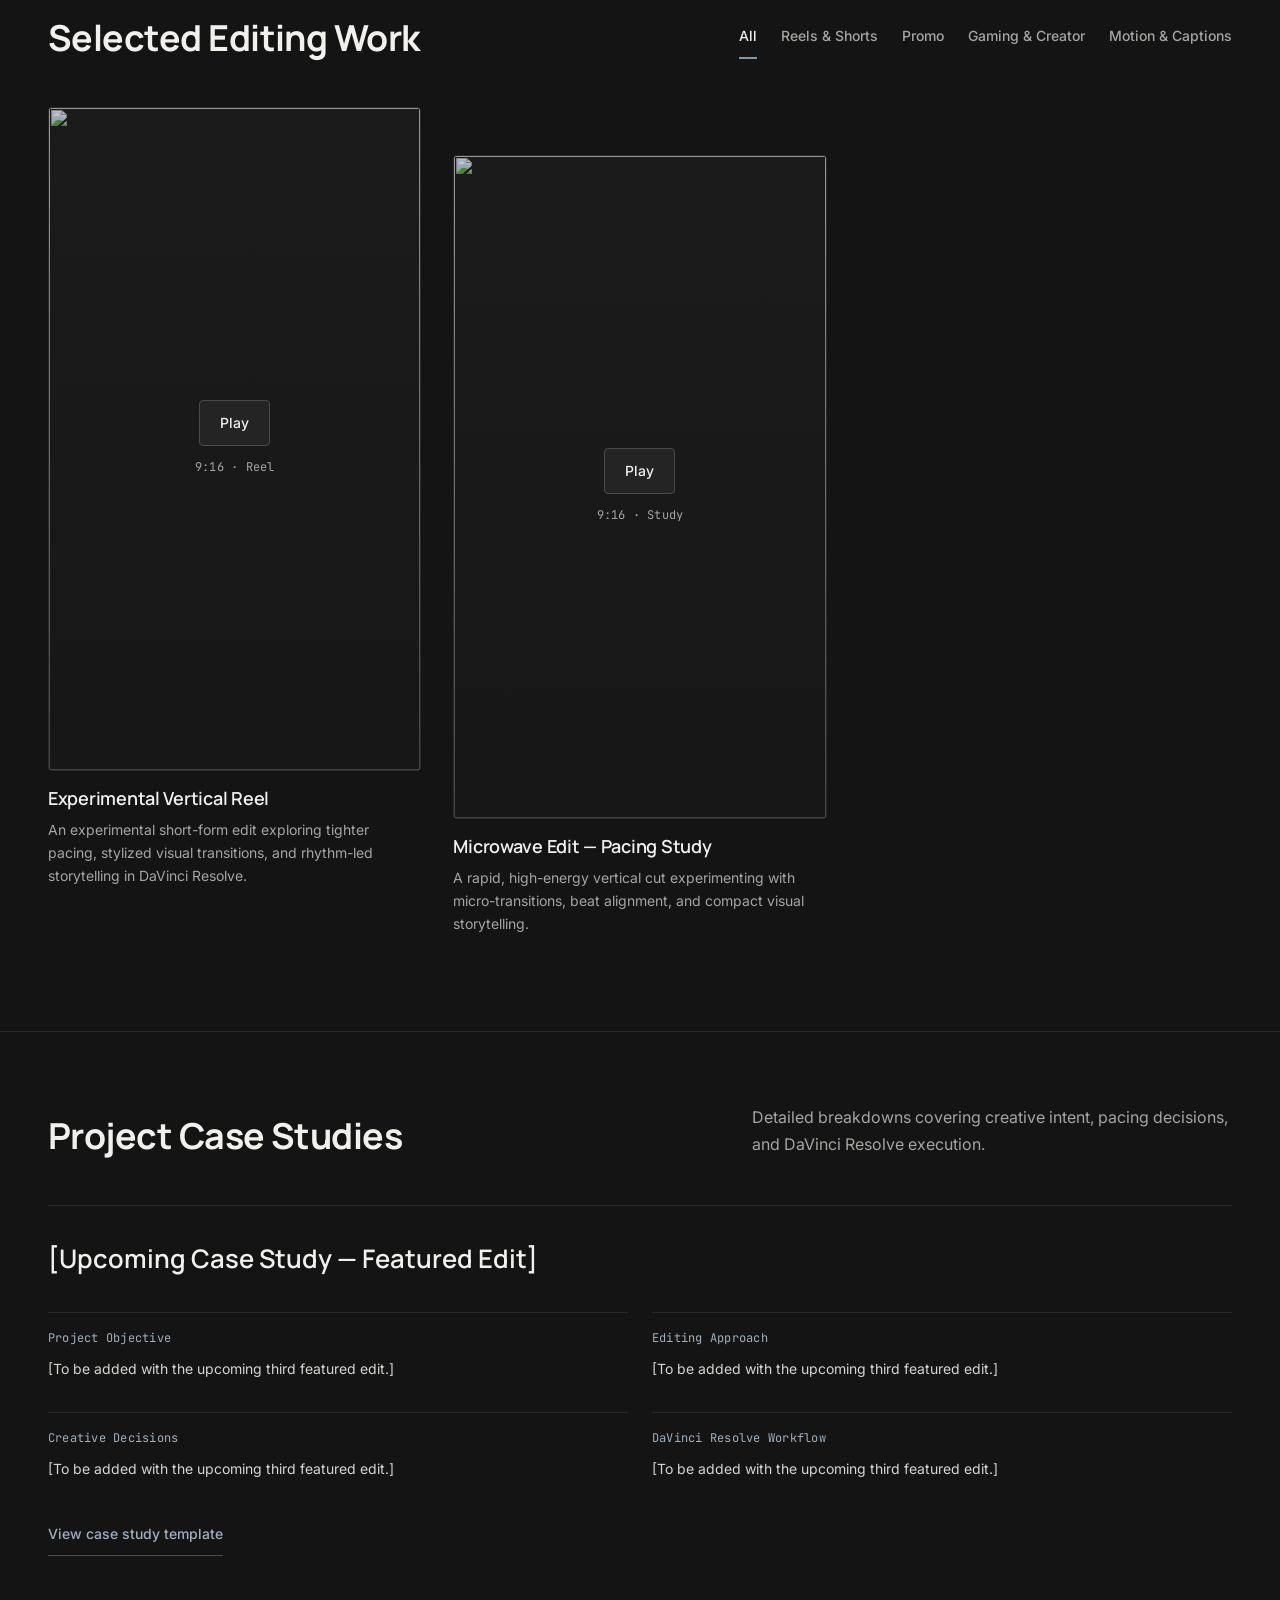
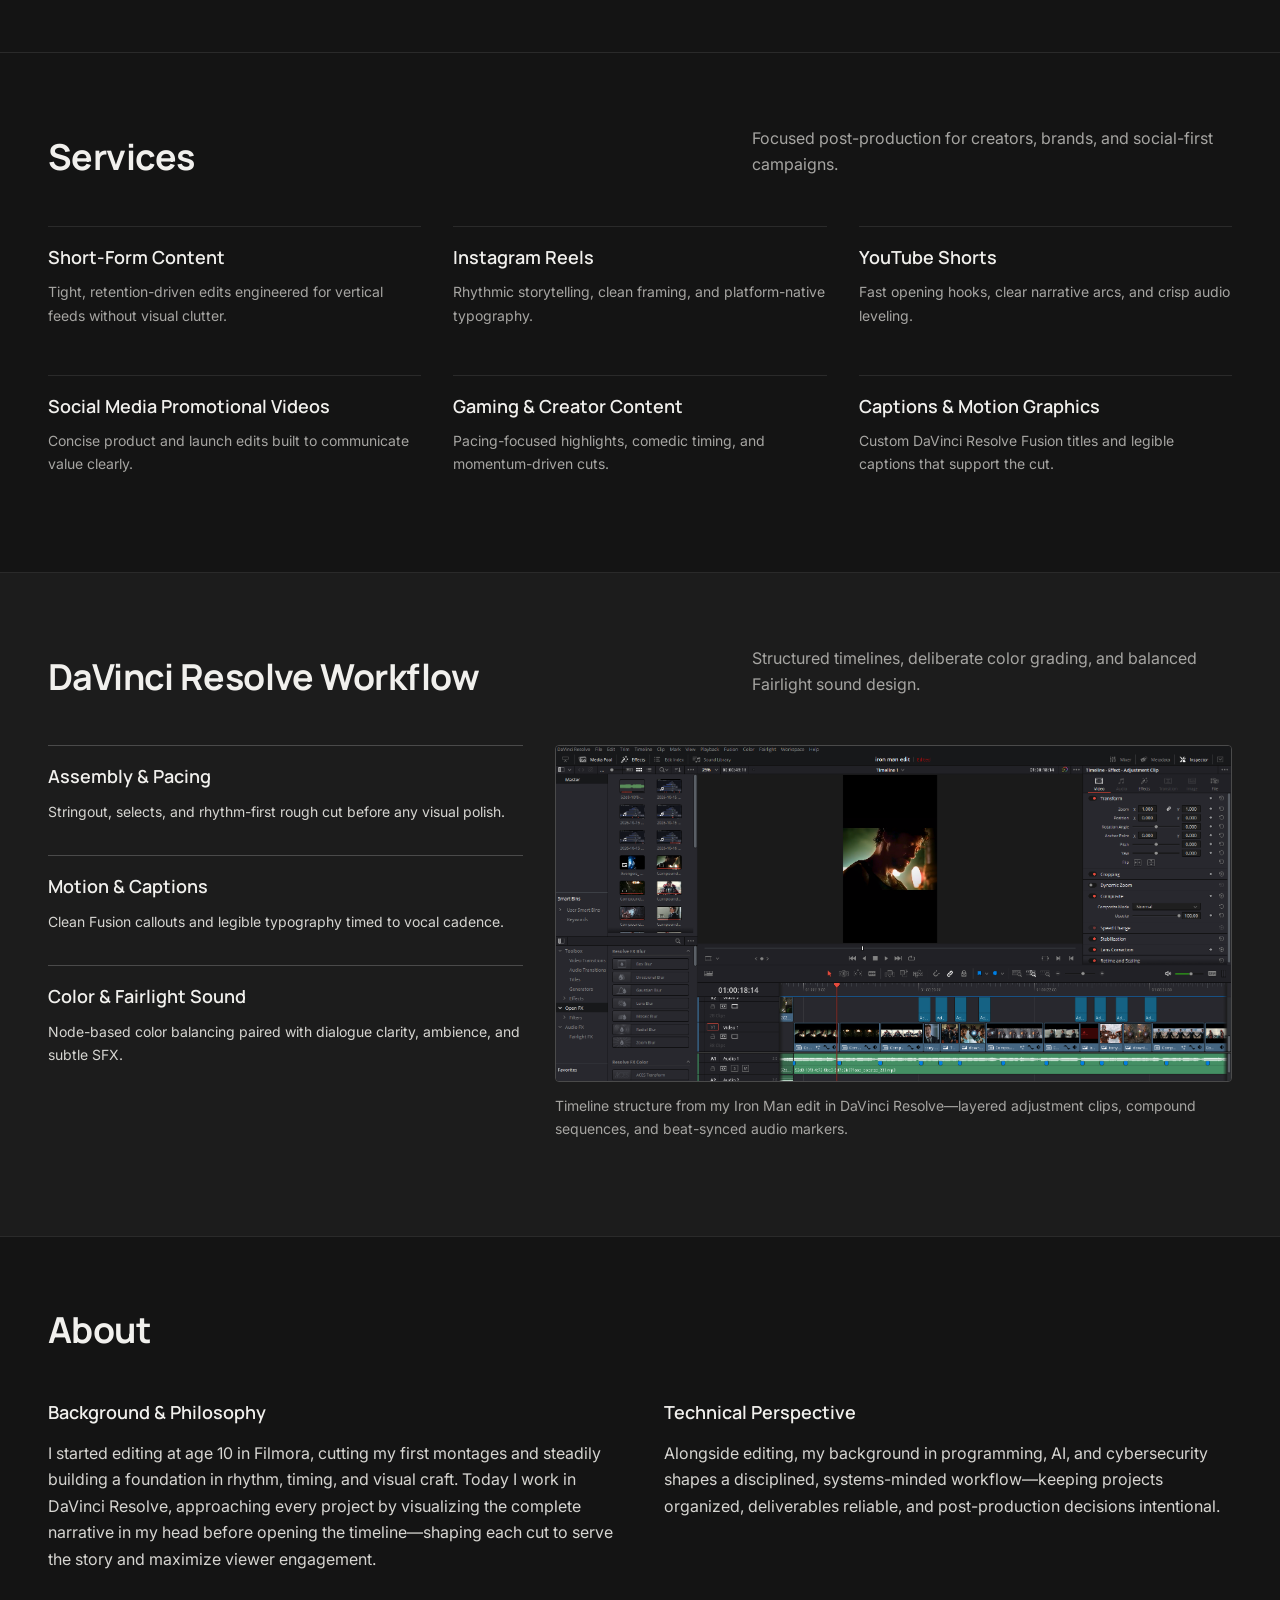
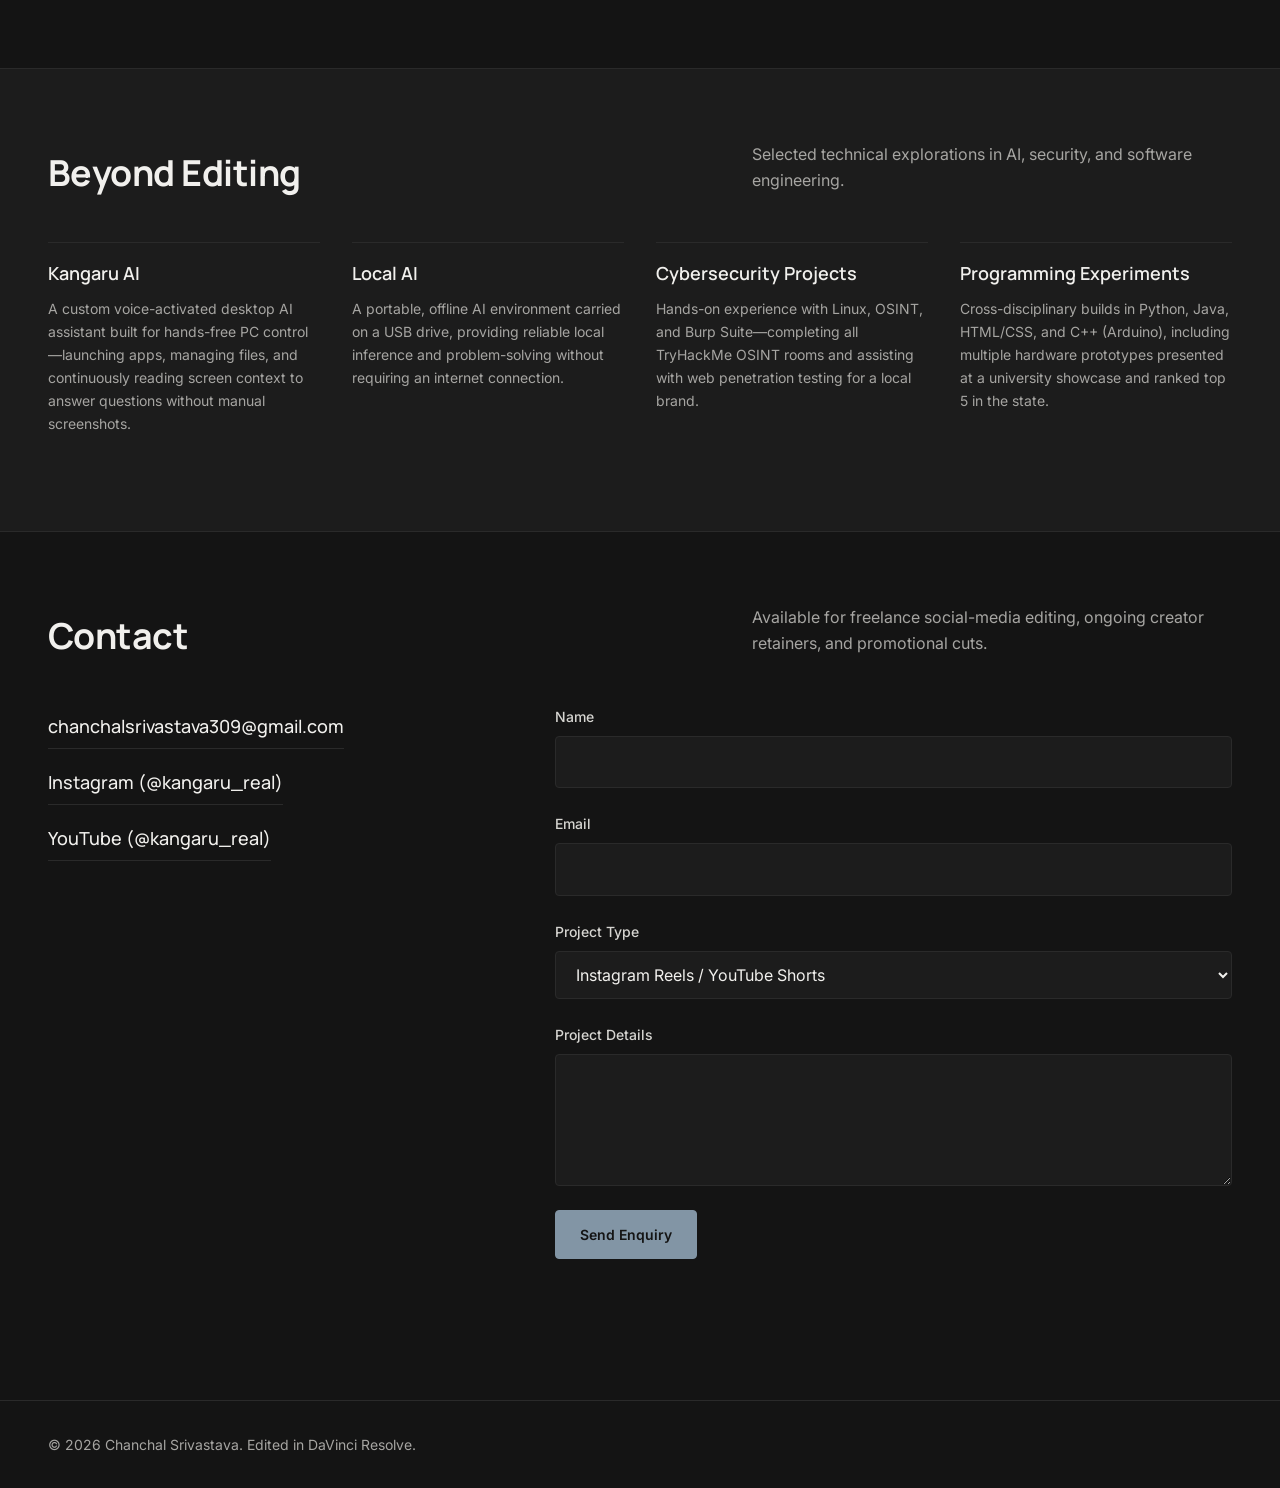
==== commit 41524525: "Add personal details" ====
--- a/index.html
+++ b/index.html
@@ -8,9 +8,10 @@
 
   <!-- Open Graph / Social Sharing -->
   <meta property="og:type" content="website" />
+  <meta property="og:url" content="https://portfolio-ten-plum-92.vercel.app/" />
   <meta property="og:title" content="Chanchal Srivastava — Video Editor &amp; Creative Technologist" />
   <meta property="og:description" content="Social-first video editing in DaVinci Resolve: Reels, Shorts, creator content, and motion graphics." />
-  <meta property="og:image" content="assets/meta/og-image.webp" />
+  <meta property="og:image" content="https://portfolio-ten-plum-92.vercel.app/assets/meta/og-image.webp" />
   <meta name="twitter:card" content="summary_large_image" />
 
   <link rel="icon" href="assets/meta/favicon.svg" type="image/svg+xml" />
@@ -20,7 +21,6 @@
   <link rel="preconnect" href="https://fonts.gstatic.com" crossorigin />
   <link href="https://fonts.googleapis.com/css2?family=Inter:wght@400;500;600&family=JetBrains+Mono:wght@400;500&family=Manrope:wght@500;600;700&display=swap" rel="stylesheet" />
 
-  <!-- Phase 1 Stylesheets (Phase 2 will add layout.css, components.css, animations.css) -->
   <link rel="stylesheet" href="css/tokens.css" />
   <link rel="stylesheet" href="css/reset.css" />
   <link rel="stylesheet" href="css/layout.css" />
@@ -28,6 +28,28 @@
   <link rel="stylesheet" href="css/animations.css" />
 </head>
 <body>
+  <div id="intro-curtain" class="intro-curtain" aria-hidden="true">
+    <div class="intro-half intro-half--top"></div>
+    <div class="intro-half intro-half--bottom"></div>
+    <div class="intro-cut-line"></div>
+    <svg class="intro-scissors" viewBox="0 0 80 80" fill="none" xmlns="http://www.w3.org/2000/svg">
+      <!-- Top Blade + Handle -->
+      <g class="scissor-blade-top">
+        <path d="M36 40 L74 36 L68 41 L36 42 Z" fill="#F1F0ED" />
+        <line x1="22" y1="30" x2="38" y2="40" stroke="#F1F0ED" stroke-width="2.5" stroke-linecap="round" />
+        <circle cx="15" cy="25" r="7.5" stroke="#8295A5" stroke-width="2.5" />
+      </g>
+      <!-- Bottom Blade + Handle -->
+      <g class="scissor-blade-bottom">
+        <path d="M36 40 L74 44 L68 39 L36 38 Z" fill="#D6D5D1" />
+        <line x1="22" y1="50" x2="38" y2="40" stroke="#D6D5D1" stroke-width="2.5" stroke-linecap="round" />
+        <circle cx="15" cy="55" r="7.5" stroke="#8295A5" stroke-width="2.5" />
+      </g>
+      <!-- Pivot Screw -->
+      <circle cx="38" cy="40" r="2.5" fill="#8295A5" />
+    </svg>
+  </div>
+
   <a class="skip-link" href="#main-content">Skip to main content</a>
 
   <header class="site-header" role="banner">
@@ -52,17 +74,13 @@
       <div class="hero-copy">
         <p class="positioning">Video Editor | Creative Technologist | Developer</p>
         <h1 id="hero-heading">
-          Social-first video editing shaped by pacing, sound, and clean visual rhythm.
+          Editing with intention. Stories with impact.
         </h1>
         <p class="hero-intro">
           I cut short-form content, creator narratives, and promotional edits in DaVinci Resolve—built to hold attention from the first frame.
         </p>
         <a class="cta-primary" href="#work">Explore my work</a>
       </div>
-      <div class="hero-visual" aria-hidden="true">
-        <!-- Phase 2: Subtle editorial reel still / ambient composition -->
-        <div class="hero-frame-placeholder"></div>
-      </div>
     </section>
 
     <!-- 2. SHOWREEL -->
@@ -72,7 +90,6 @@
         <p class="section-summary">Selected cuts across short-form social, creator storytelling, and motion graphics.</p>
       </div>
       <div class="video-stage video-stage--16x9" data-youtube-id="REPLACE_WITH_SHOWREEL_ID" data-aspect="16/9">
-        <!-- Phase 2: Custom lightweight WebP poster + YouTube facade button -->
         <button type="button" class="yt-facade-trigger" aria-label="Play Showreel on YouTube">
           <span class="yt-facade-label">Play Showreel</span>
           <span class="meta-tag">16:9</span>
@@ -95,50 +112,36 @@
 
       <p id="gallery-status" class="sr-only" aria-live="polite">Showing all editing projects.</p>
 
-      <!-- Phase 2: Populated/enhanced from js/data/projects.js; semantic fallback structure -->
       <div class="gallery-grid" data-gallery-grid>
         <article class="project-item project-item--vertical" data-category="reels">
-          <div class="video-stage video-stage--9x16" data-youtube-id="REPLACE_WITH_VIDEO_ID_1" data-aspect="9/16">
-            <button type="button" class="yt-facade-trigger" aria-label="Play Vertical Reel Placeholder 01">
+          <div class="video-stage video-stage--9x16" data-youtube-id="wO2gxOXbC4Y" data-aspect="9/16">
+            <button type="button" class="yt-facade-trigger" aria-label="Play Experimental Vertical Reel">
               <span class="yt-facade-label">Play</span>
-              <span class="meta-tag">9:16 · 0:38</span>
+              <span class="meta-tag">9:16 · Reel</span>
             </button>
           </div>
           <div class="project-meta">
-            <h3>[Project Title — Short-Form Reel]</h3>
-            <p>High-retention hook pacing, kinetic captions, and layered sound design cut in DaVinci Resolve.</p>
+            <h3>Experimental Vertical Reel</h3>
+            <p>An experimental short-form edit exploring tighter pacing, stylized visual transitions, and rhythm-led storytelling in DaVinci Resolve.</p>
           </div>
         </article>
 
-        <article class="project-item project-item--vertical" data-category="gaming">
-          <div class="video-stage video-stage--9x16" data-youtube-id="REPLACE_WITH_VIDEO_ID_2" data-aspect="9/16">
-            <button type="button" class="yt-facade-trigger" aria-label="Play Vertical Gaming Edit Placeholder 02">
+        <article class="project-item project-item--vertical" data-category="reels">
+          <div class="video-stage video-stage--9x16" data-youtube-id="EeFflX0rZck" data-aspect="9/16">
+            <button type="button" class="yt-facade-trigger" aria-label="Play Microwave Edit — Pacing Study">
               <span class="yt-facade-label">Play</span>
-              <span class="meta-tag">9:16 · 0:45</span>
+              <span class="meta-tag">9:16 · Study</span>
             </button>
           </div>
           <div class="project-meta">
-            <h3>[Project Title — Creator Highlight]</h3>
-            <p>Beat-synced transitions, dynamic zooms, and clean audio ducking for creator storytelling.</p>
+            <h3>Microwave Edit — Pacing Study</h3>
+            <p>A rapid, high-energy vertical cut experimenting with micro-transitions, beat alignment, and compact visual storytelling.</p>
           </div>
         </article>
-
-        <article class="project-item project-item--vertical" data-category="promo">
-          <div class="video-stage video-stage--9x16" data-youtube-id="REPLACE_WITH_VIDEO_ID_3" data-aspect="9/16">
-            <button type="button" class="yt-facade-trigger" aria-label="Play Social Promo Placeholder 03">
-              <span class="yt-facade-label">Play</span>
-              <span class="meta-tag">9:16 · 0:30</span>
-            </button>
-          </div>
-          <div class="project-meta">
-            <h3>[Project Title — Social Promo]</h3>
-            <p>Structured product narrative with custom Fusion typography and balanced color grading.</p>
-          </div>
-        </article>
-      </div>
-    </section>
-
-    <!-- 4. PROJECT CASE STUDIES -->
+      </div>
+    </section>
+
+    <!-- 4. PROJECT CASE STUDIES (Reserved for upcoming 3rd edit) -->
     <section id="case-studies" class="section-case-studies" aria-labelledby="case-studies-heading">
       <div class="section-header">
         <h2 id="case-studies-heading">Project Case Studies</h2>
@@ -147,26 +150,26 @@
 
       <article class="case-study-preview">
         <div class="case-study-body">
-          <h3>[Featured Case Study Title]</h3>
+          <h3>[Upcoming Case Study — Featured Edit]</h3>
           <dl class="case-study-specs">
             <div>
               <dt>Project Objective</dt>
-              <dd>[Describe the core communication goal, target platform, and audience retention target.]</dd>
+              <dd>[To be added with the upcoming third featured edit.]</dd>
             </div>
             <div>
               <dt>Editing Approach</dt>
-              <dd>[Outline hook structure, J-cut/L-cut pacing, and visual rhythm.]</dd>
+              <dd>[To be added with the upcoming third featured edit.]</dd>
             </div>
             <div>
               <dt>Creative Decisions</dt>
-              <dd>[Note typography choices, sound hits, and restraint around visual effects.]</dd>
+              <dd>[To be added with the upcoming third featured edit.]</dd>
             </div>
             <div>
               <dt>DaVinci Resolve Workflow</dt>
-              <dd>[Detail Cut/Edit timeline organization, Fusion motion nodes, Color grading, and Fairlight mix.]</dd>
+              <dd>[To be added with the upcoming third featured edit.]</dd>
             </div>
           </dl>
-          <a class="text-link" href="work/case-study.html">Read full breakdown &amp; watch final video</a>
+          <a class="text-link" href="work/case-study.html">View case study template</a>
         </div>
       </article>
     </section>
@@ -230,11 +233,13 @@
         </div>
         <div class="workflow-media">
           <figure>
-            <!-- Replace with real DaVinci Resolve timeline screenshot in assets/workflow/ -->
-            <div class="workflow-screenshot-placeholder" role="img" aria-label="Placeholder for DaVinci Resolve timeline screenshot">
-              <span>[DaVinci Resolve Timeline Screenshot]</span>
-            </div>
-            <figcaption>Color-coded track organization and node structure inside DaVinci Resolve.</figcaption>
+            <img
+              src="assets/workflow/iron mad davoinchi.png"
+              alt="DaVinci Resolve timeline for Iron Man edit showing adjustment clips, compound clips, and audio beat markers"
+              loading="lazy"
+              decoding="async"
+            />
+            <figcaption>Timeline structure from my Iron Man edit in DaVinci Resolve—layered adjustment clips, compound sequences, and beat-synced audio markers.</figcaption>
           </figure>
         </div>
       </div>
@@ -249,7 +254,7 @@
         <div class="about-block">
           <h3>Background &amp; Philosophy</h3>
           <p>
-            [Share your background as a video editor, how you approach pacing and visual storytelling, and why you work primarily in DaVinci Resolve.]
+            I started editing at age 10 in Filmora, cutting my first montages and steadily building a foundation in rhythm, timing, and visual craft. Today I work in DaVinci Resolve, approaching every project by visualizing the complete narrative in my head before opening the timeline—shaping each cut to serve the story and maximize viewer engagement.
           </p>
         </div>
         <div class="about-block">
@@ -270,19 +275,19 @@
       <ul class="beyond-list">
         <li>
           <h3>Kangaru AI</h3>
-          <p>[Brief, accurate summary of your work or exploration with Kangaru AI.]</p>
+          <p>A custom voice-activated desktop AI assistant built for hands-free PC control—launching apps, managing files, and continuously reading screen context to answer questions without manual screenshots.</p>
         </li>
         <li>
           <h3>Local AI</h3>
-          <p>[Brief summary of local model workflows, tooling, or privacy-first experiments.]</p>
+          <p>A portable, offline AI environment carried on a USB drive, providing reliable local inference and problem-solving without requiring an internet connection.</p>
         </li>
         <li>
           <h3>Cybersecurity Projects</h3>
-          <p>[Brief summary of security research, lab exercises, or defensive tooling.]</p>
+          <p>Hands-on experience with Linux, OSINT, and Burp Suite—completing all TryHackMe OSINT rooms and assisting with web penetration testing for a local brand.</p>
         </li>
         <li>
           <h3>Programming Experiments</h3>
-          <p>[Brief summary of creative coding, automation scripts, or web engineering builds.]</p>
+          <p>Cross-disciplinary builds in Python, Java, HTML/CSS, and C++ (Arduino), including multiple hardware prototypes presented at a university showcase and ranked top 5 in the state.</p>
         </li>
       </ul>
     </section>
@@ -298,12 +303,16 @@
         <div class="contact-links">
           <ul>
             <li><a href="mailto:chanchalsrivastava309@gmail.com">chanchalsrivastava309@gmail.com</a></li>
-            <li><a href="https://instagram.com/kangaru_real" target="_blank" rel="noopener noreferrer">Instagram</a></li>
-            <li><a href="https://youtube.com/@kangaru_real" target="_blank" rel="noopener noreferrer">YouTube</a></li>
+            <li><a href="https://instagram.com/kangaru_real" target="_blank" rel="noopener noreferrer">Instagram (@kangaru_real)</a></li>
+            <li><a href="https://youtube.com/@kangaru_real" target="_blank" rel="noopener noreferrer">YouTube (@kangaru_real)</a></li>
           </ul>
         </div>
 
-        <form class="enquiry-form" action="#" method="post">
+        <form class="enquiry-form" action="https://api.web3forms.com/submit" method="POST" data-web3forms>
+          <input type="hidden" name="access_key" value="39ea6454-9cef-4171-989e-1dbf33071d0a" />
+          <input type="hidden" name="subject" value="New Portfolio Enquiry — Chanchal Srivastava" />
+          <input type="checkbox" name="botcheck" class="sr-only" tabindex="-1" autocomplete="off" />
+
           <div class="form-field">
             <label for="enquiry-name">Name</label>
             <input id="enquiry-name" name="name" type="text" autocomplete="name" required />
@@ -326,6 +335,7 @@
             <textarea id="enquiry-message" name="message" rows="4" required></textarea>
           </div>
           <button type="submit" class="cta-primary">Send Enquiry</button>
+          <p id="form-status" class="form-status" role="status" aria-live="polite"></p>
         </form>
       </div>
     </section>
@@ -334,5 +344,7 @@
   <footer class="site-footer" role="contentinfo">
     <p>&copy; <span id="footer-year">2026</span> Chanchal Srivastava. Edited in DaVinci Resolve.</p>
   </footer>
+
+  <script type="module" src="js/main.js"></script>
 </body>
 </html>
--- a/css/layout.css
+++ b/css/layout.css
@@ -86,10 +86,6 @@
   align-items: flex-start;
 }
 
-.hero-visual {
-  width: 100%;
-}
-
 /* 3. Showreel Section Layout
    -------------------------------------------------------------------------- */
 .section-showreel {
@@ -278,11 +274,7 @@
   }
 
   .hero-copy {
-    grid-column: 1 / 8;
-  }
-
-  .hero-visual {
-    grid-column: 8 / -1;
+    grid-column: 1 / 10;
   }
 
   .gallery-grid {
--- a/css/components.css
+++ b/css/components.css
@@ -389,18 +389,10 @@
   color: var(--text-secondary);
 }
 
-.workflow-screenshot-placeholder {
-  width: 100%;
-  aspect-ratio: 16 / 10;
-  background-color: var(--bg-canvas);
+.workflow-media img {
+  width: 100%;
   border: 1px solid var(--border-strong);
   border-radius: var(--radius-sm);
-  display: flex;
-  align-items: center;
-  justify-content: center;
-  font-family: var(--font-mono);
-  font-size: var(--text-meta);
-  color: var(--text-muted);
 }
 
 .workflow-media figcaption {
@@ -486,6 +478,12 @@
 
 .enquiry-form .cta-primary {
   align-self: flex-start;
+}
+
+.form-status {
+  font-size: var(--text-sm);
+  color: var(--accent-text);
+  min-height: 1.5em;
 }
 
 /* 11. Footer
--- a/css/animations.css
+++ b/css/animations.css
@@ -4,10 +4,185 @@
 CSS icon
 animations
 /* ==========================================================================
-   css/animations.css — Restrained GPU-Composited Scroll Reveals
+   css/animations.css — Intro Scissor-Cut Reveal & Scroll Animations
    ========================================================================== */
 
-/* Base hidden state applied only when JS adds .js-motion on <html> */
+/* 1. Opening Scissor-Cut Curtain
+   -------------------------------------------------------------------------- */
+.intro-curtain {
+  position: fixed;
+  inset: 0;
+  z-index: 9999;
+  pointer-events: none;
+  overflow: hidden;
+}
+
+.intro-half {
+  position: absolute;
+  left: 0;
+  width: 100%;
+  height: 50%;
+  background-color: #0e0e0e;
+  will-change: transform;
+}
+
+.intro-half--top {
+  top: 0;
+  border-bottom: 1px solid rgba(130, 149, 165, 0.25);
+}
+
+.intro-half--bottom {
+  bottom: 0;
+  border-top: 1px solid rgba(130, 149, 165, 0.25);
+}
+
+.intro-cut-line {
+  position: absolute;
+  top: 50%;
+  left: 0;
+  width: 100%;
+  height: 1px;
+  background-color: var(--accent);
+  transform: scaleX(0);
+  transform-origin: left center;
+  opacity: 0.9;
+  will-change: transform, opacity;
+}
+
+.intro-scissors {
+  position: absolute;
+  top: 50%;
+  left: 0;
+  width: 72px;
+  height: 72px;
+  transform: translate(-120px, -50%);
+  will-change: transform, opacity;
+}
+
+.scissor-blade-top {
+  transform-box: fill-box;
+  transform-origin: 48% 50%;
+  transform: rotate(-22deg);
+}
+
+.scissor-blade-bottom {
+  transform-box: fill-box;
+  transform-origin: 48% 50%;
+  transform: rotate(22deg);
+}
+
+/* Active animation sequence (~1.45s total) */
+.intro-curtain.is-playing .intro-scissors {
+  animation: scissor-glide 900ms cubic-bezier(0.22, 1, 0.36, 1) forwards;
+}
+
+.intro-curtain.is-playing .scissor-blade-top {
+  animation: blade-top-snip 900ms cubic-bezier(0.22, 1, 0.36, 1) forwards;
+}
+
+.intro-curtain.is-playing .scissor-blade-bottom {
+  animation: blade-bottom-snip 900ms cubic-bezier(0.22, 1, 0.36, 1) forwards;
+}
+
+.intro-curtain.is-playing .intro-cut-line {
+  animation: cut-line-draw 820ms cubic-bezier(0.22, 1, 0.36, 1) 120ms forwards;
+}
+
+.intro-curtain.is-playing .intro-half--top {
+  animation: curtain-open-top 620ms cubic-bezier(0.76, 0, 0.24, 1) 820ms forwards;
+}
+
+.intro-curtain.is-playing .intro-half--bottom {
+  animation: curtain-open-bottom 620ms cubic-bezier(0.76, 0, 0.24, 1) 820ms forwards;
+}
+
+@keyframes scissor-glide {
+  0% {
+    transform: translate(-110px, -50%) scale(0.92);
+    opacity: 0;
+  }
+  18% {
+    opacity: 1;
+  }
+  50% {
+    transform: translate(calc(50vw - 36px), -50%) scale(1);
+    opacity: 1;
+  }
+  85% {
+    transform: translate(calc(100vw + 24px), -50%) scale(1);
+    opacity: 1;
+  }
+  100% {
+    transform: translate(calc(100vw + 80px), -50%) scale(0.95);
+    opacity: 0;
+  }
+}
+
+@keyframes blade-top-snip {
+  0%, 28% {
+    transform: rotate(-22deg);
+  }
+  52% {
+    transform: rotate(0deg);
+  }
+  65% {
+    transform: rotate(-12deg);
+  }
+  82%, 100% {
+    transform: rotate(0deg);
+  }
+}
+
+@keyframes blade-bottom-snip {
+  0%, 28% {
+    transform: rotate(22deg);
+  }
+  52% {
+    transform: rotate(0deg);
+  }
+  65% {
+    transform: rotate(12deg);
+  }
+  82%, 100% {
+    transform: rotate(0deg);
+  }
+}
+
+@keyframes cut-line-draw {
+  0% {
+    transform: scaleX(0);
+    opacity: 0.9;
+  }
+  75% {
+    transform: scaleX(1);
+    opacity: 0.9;
+  }
+  100% {
+    transform: scaleX(1);
+    opacity: 0;
+  }
+}
+
+@keyframes curtain-open-top {
+  0% {
+    transform: translateY(0);
+  }
+  100% {
+    transform: translateY(-102%);
+  }
+}
+
+@keyframes curtain-open-bottom {
+  0% {
+    transform: translateY(0);
+  }
+  100% {
+    transform: translateY(102%);
+  }
+}
+
+/* 2. Restrained GPU-Composited Scroll Reveals
+   -------------------------------------------------------------------------- */
 .js-motion [data-reveal] {
   opacity: 0;
   transform: translateY(14px);
@@ -23,7 +198,6 @@
   will-change: auto;
 }
 
-/* Subtle stagger for gallery items on reveal */
 .js-motion .project-item[data-reveal]:nth-child(3n + 2) {
   transition-delay: 60ms;
 }
@@ -32,7 +206,13 @@
   transition-delay: 120ms;
 }
 
+/* 3. Reduced Motion Support
+   -------------------------------------------------------------------------- */
 @media (prefers-reduced-motion: reduce) {
+  .intro-curtain {
+    display: none !important;
+  }
+
   .js-motion [data-reveal],
   .js-motion .project-item[data-reveal]:nth-child(n) {
     opacity: 1;
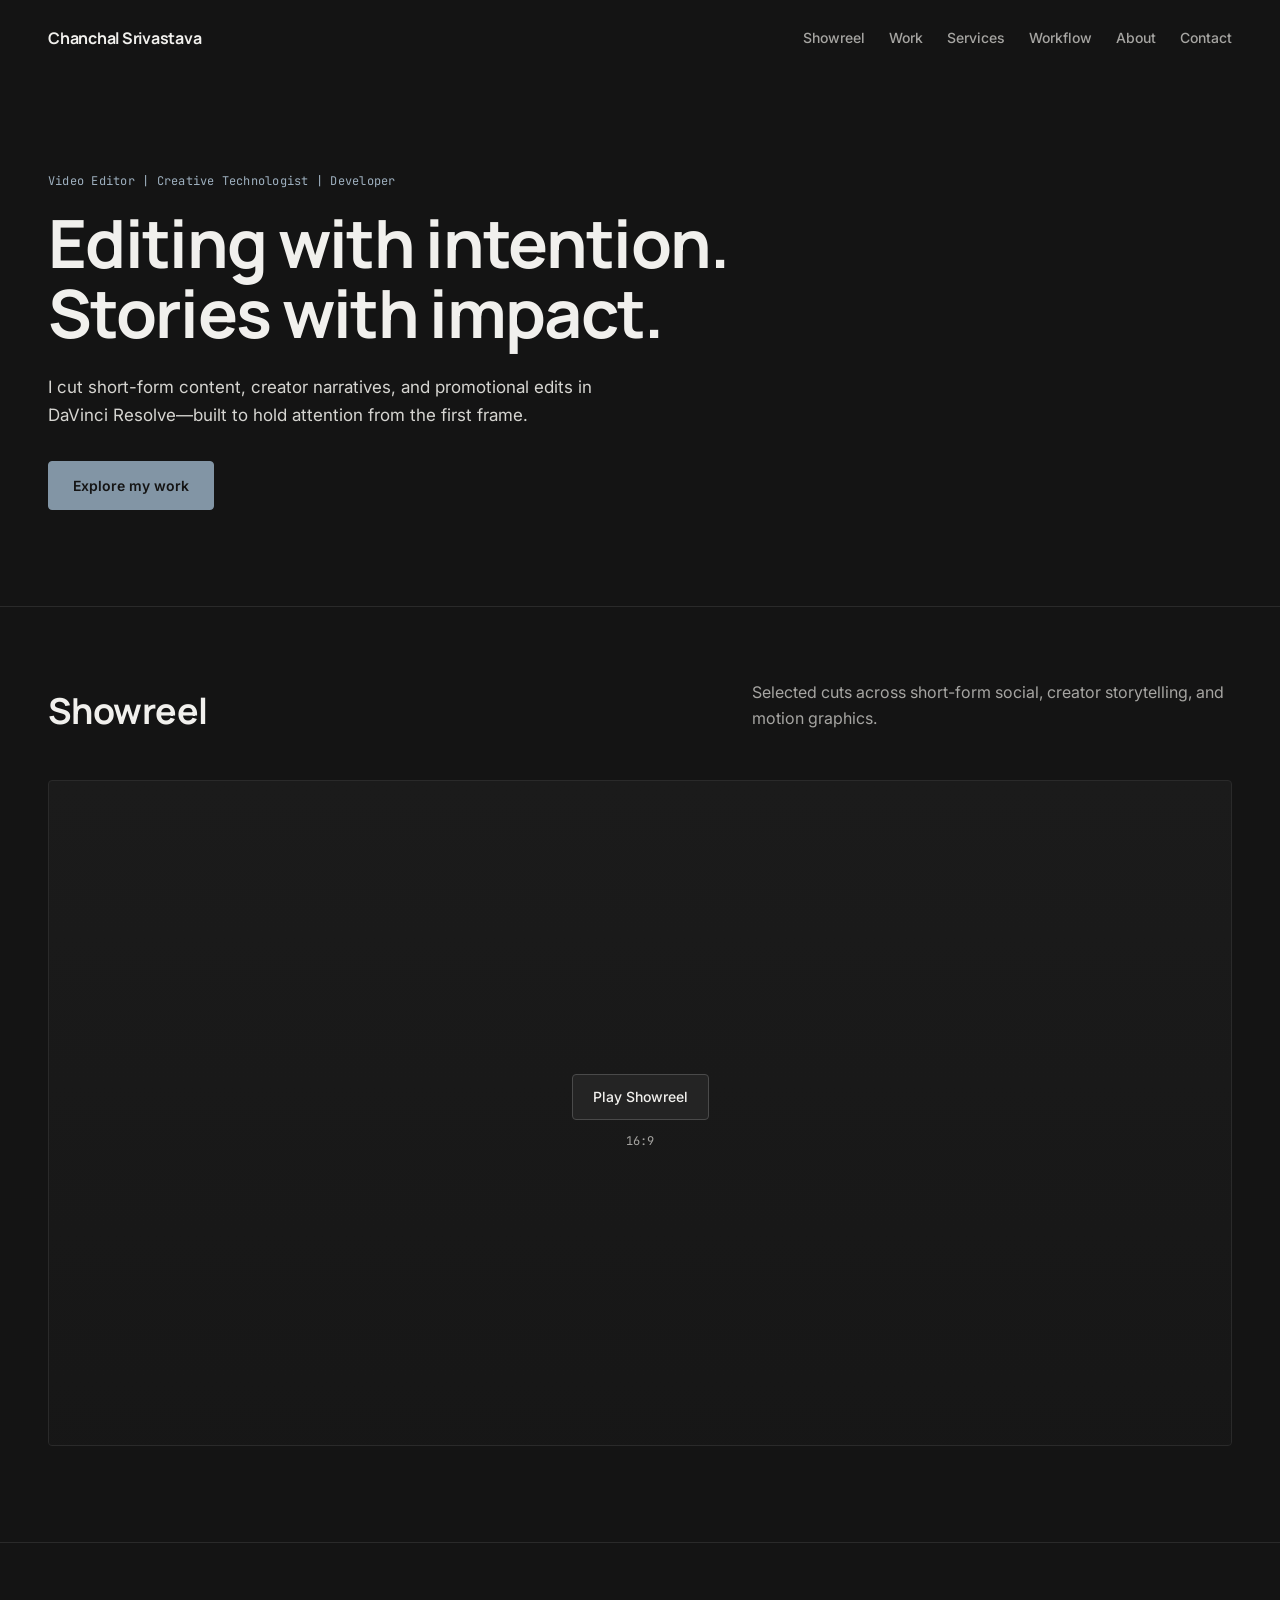
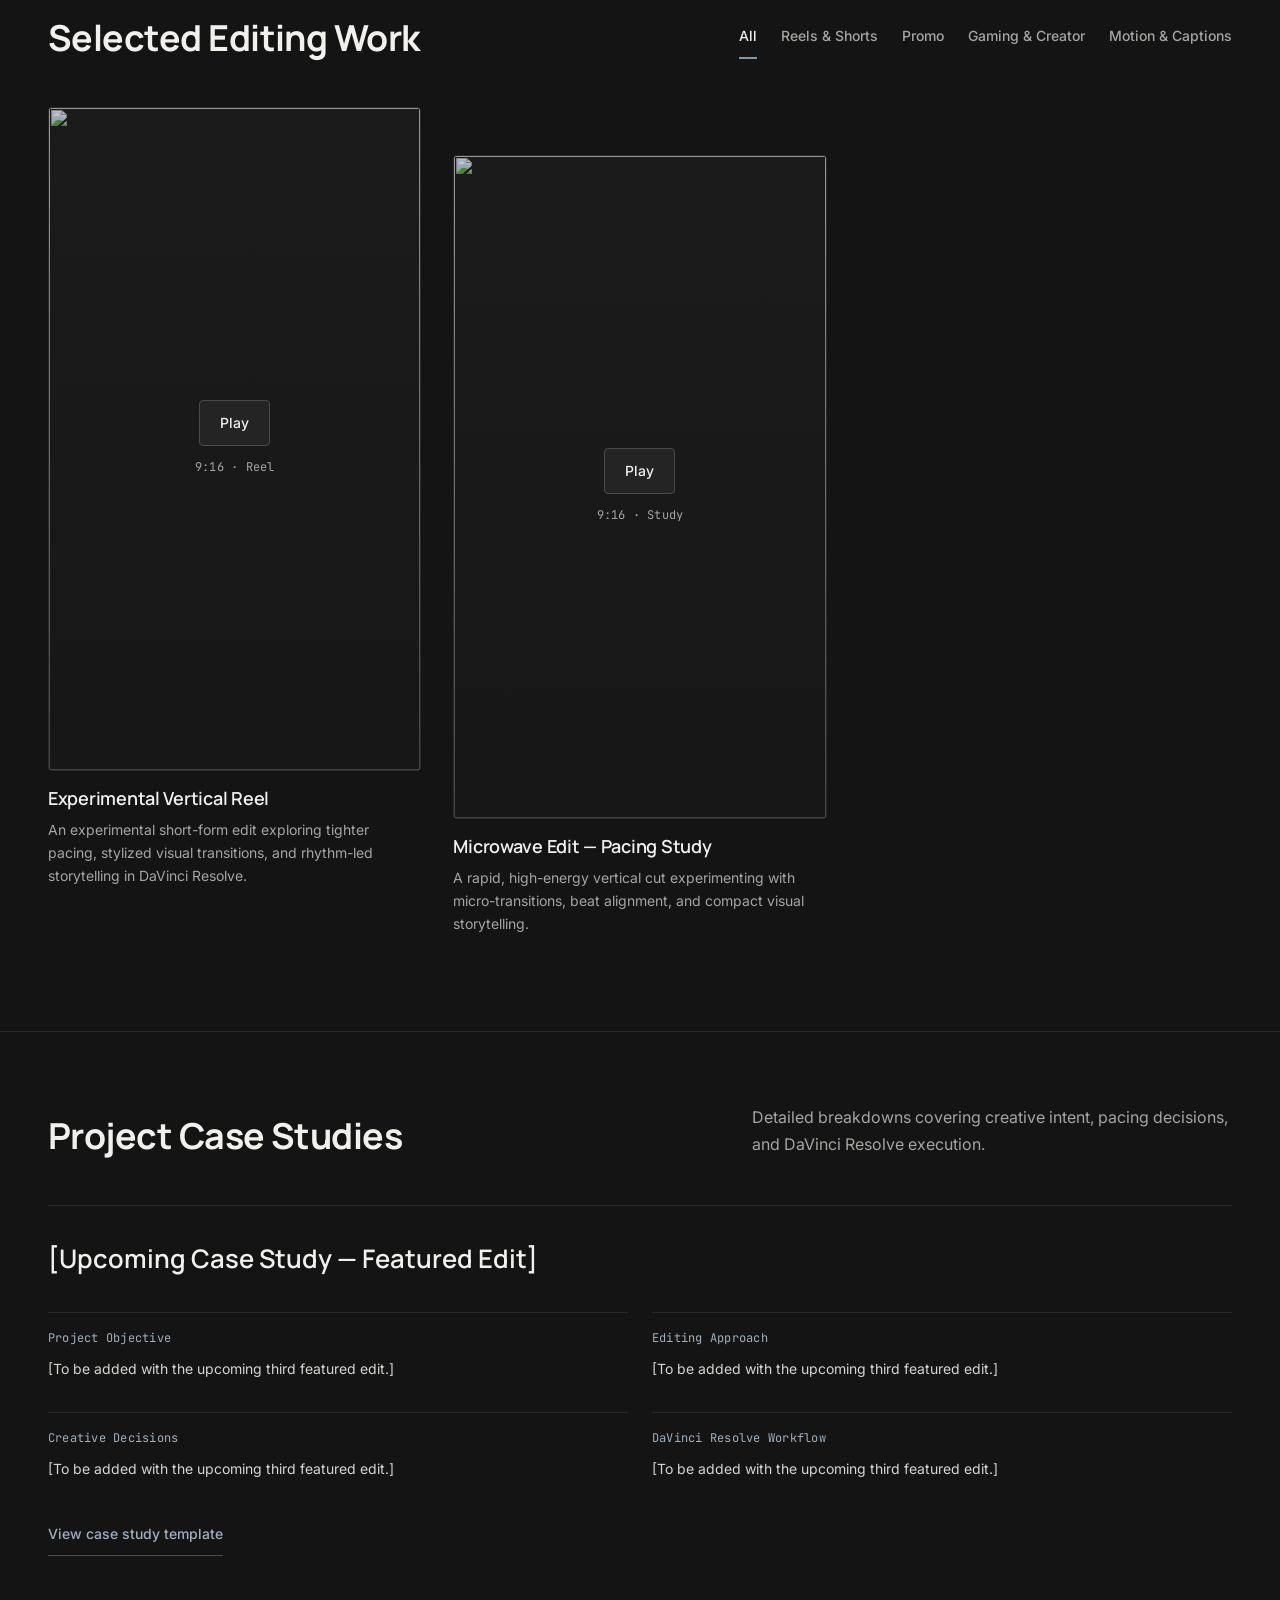
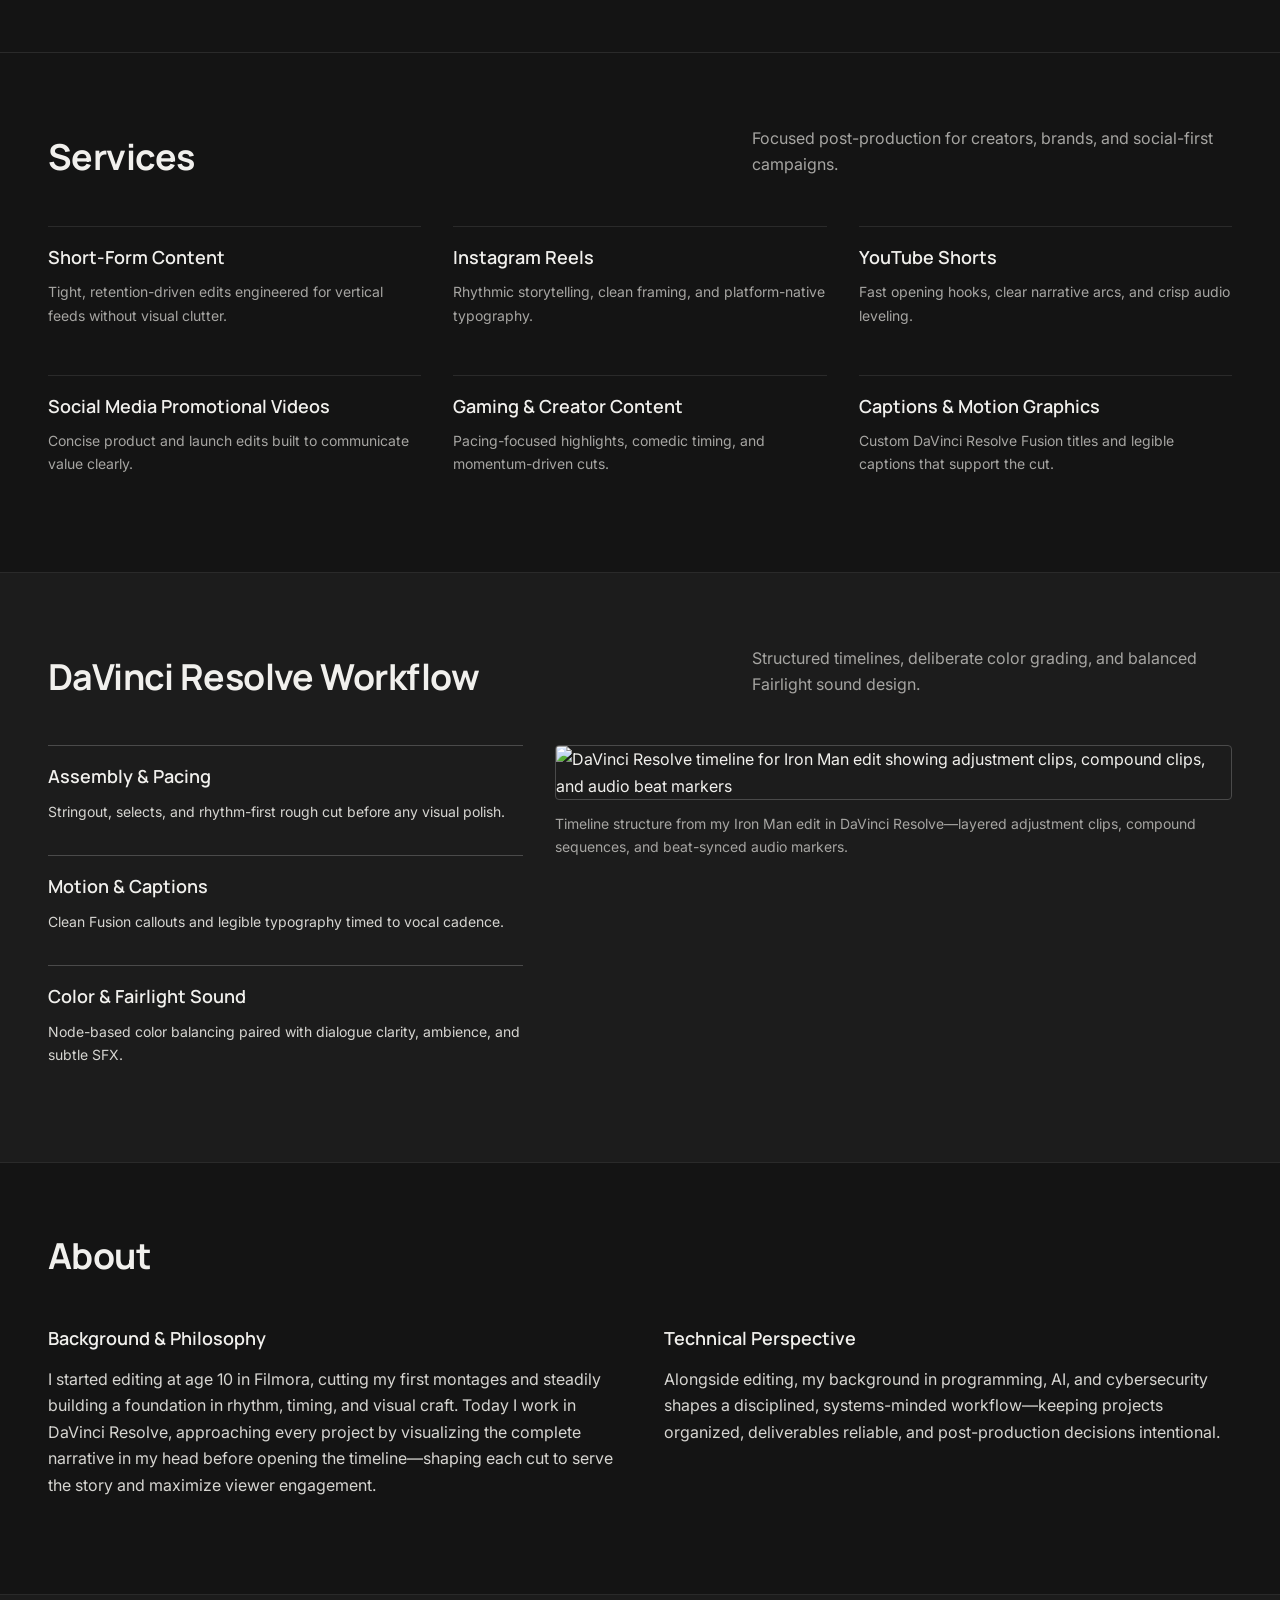
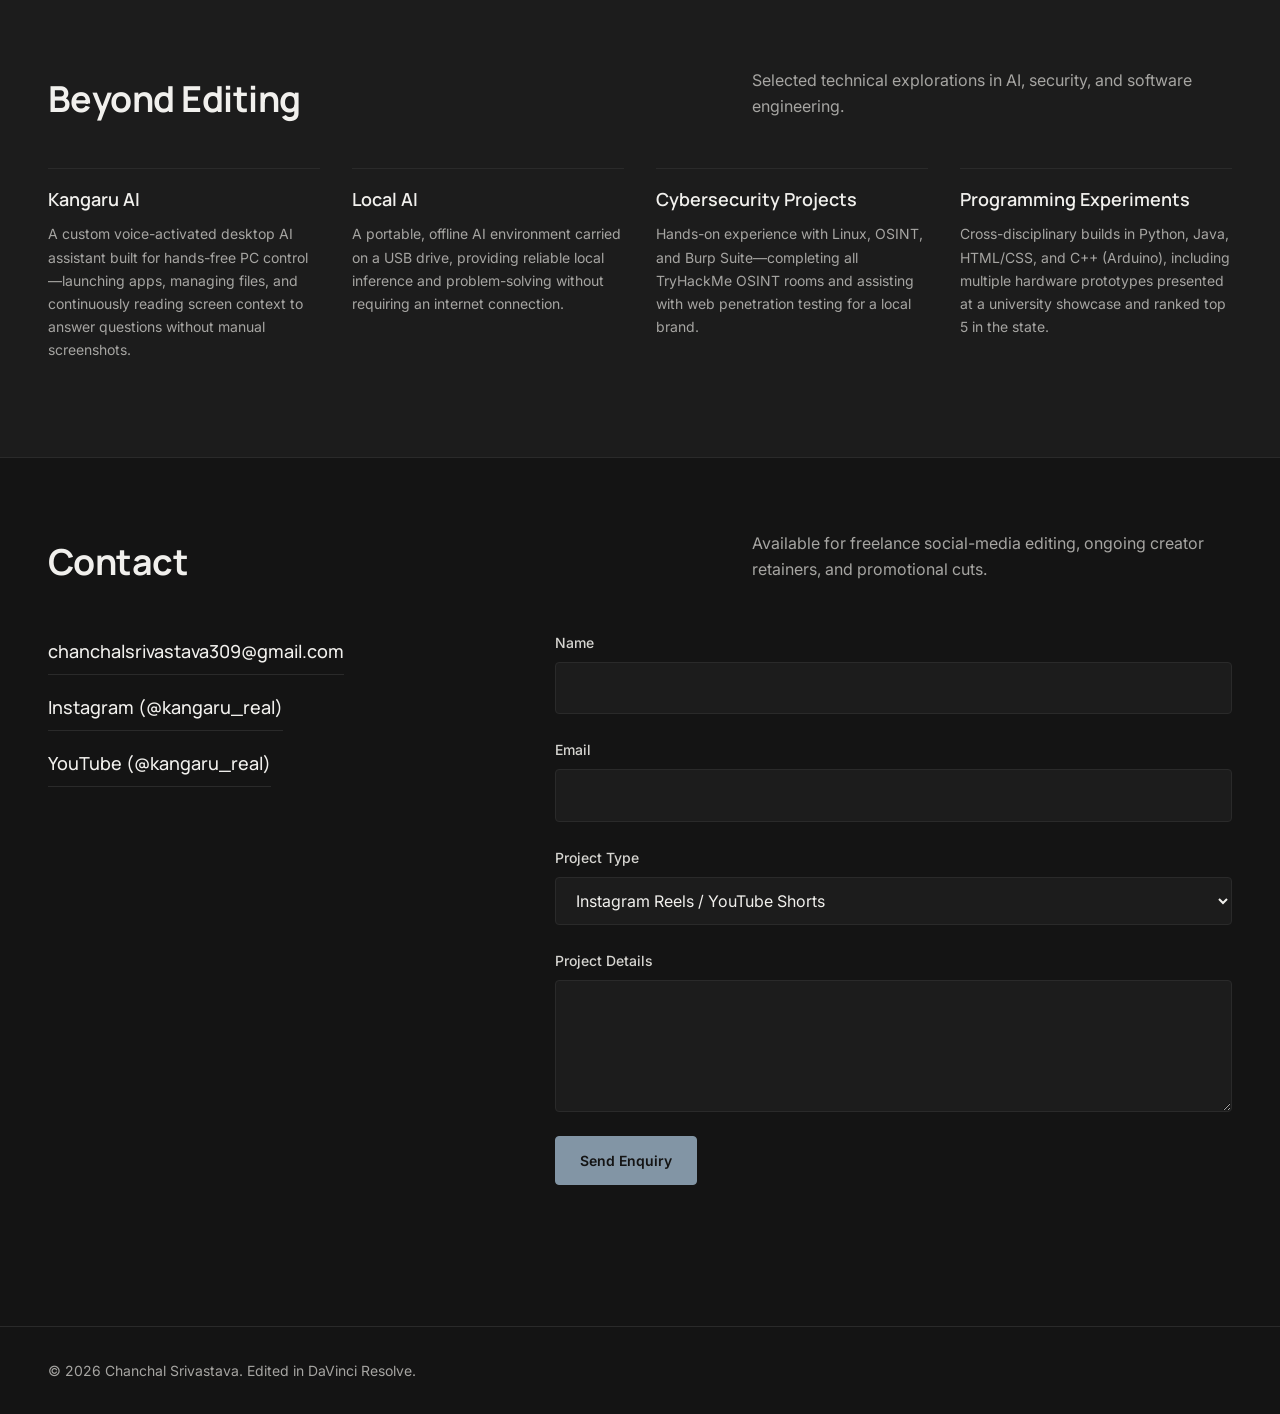
==== commit 530c1510: "bug fix" ====
--- a/index.html
+++ b/index.html
@@ -21,11 +21,11 @@
   <link rel="preconnect" href="https://fonts.gstatic.com" crossorigin />
   <link href="https://fonts.googleapis.com/css2?family=Inter:wght@400;500;600&family=JetBrains+Mono:wght@400;500&family=Manrope:wght@500;600;700&display=swap" rel="stylesheet" />
 
-  <link rel="stylesheet" href="css/tokens.css" />
-  <link rel="stylesheet" href="css/reset.css" />
-  <link rel="stylesheet" href="css/layout.css" />
-  <link rel="stylesheet" href="css/components.css" />
-  <link rel="stylesheet" href="css/animations.css" />
+  <link rel="stylesheet" href="css/tokens.css?v=2" />
+  <link rel="stylesheet" href="css/reset.css?v=2" />
+  <link rel="stylesheet" href="css/layout.css?v=2" />
+  <link rel="stylesheet" href="css/components.css?v=2" />
+  <link rel="stylesheet" href="css/animations.css?v=2" />
 </head>
 <body>
   <div id="intro-curtain" class="intro-curtain" aria-hidden="true">
@@ -234,7 +234,7 @@
         <div class="workflow-media">
           <figure>
             <img
-              src="assets/workflow/iron mad davoinchi.png"
+              src="assets/workflow/iron-man-timeline.webp"
               alt="DaVinci Resolve timeline for Iron Man edit showing adjustment clips, compound clips, and audio beat markers"
               loading="lazy"
               decoding="async"
@@ -345,6 +345,6 @@
     <p>&copy; <span id="footer-year">2026</span> Chanchal Srivastava. Edited in DaVinci Resolve.</p>
   </footer>
 
-  <script type="module" src="js/main.js"></script>
+  <script type="module" src="js/main.js?v=2"></script>
 </body>
 </html>
--- a/css/animations.css
+++ b/css/animations.css
@@ -7,13 +7,18 @@
    css/animations.css — Intro Scissor-Cut Reveal & Scroll Animations
    ========================================================================== */
 
-/* 1. Opening Scissor-Cut Curtain
+/* 1. Opening Scissor-Cut Curtain (Absolute Top Stacking Context)
    -------------------------------------------------------------------------- */
 .intro-curtain {
   position: fixed;
-  inset: 0;
-  z-index: 9999;
-  pointer-events: none;
+  top: 0;
+  left: 0;
+  width: 100vw;
+  height: 100vh;
+  height: 100dvh;
+  z-index: 2147483647;
+  isolation: isolate;
+  pointer-events: auto;
   overflow: hidden;
 }
 
@@ -21,7 +26,7 @@
   position: absolute;
   left: 0;
   width: 100%;
-  height: 50%;
+  height: 51%;
   background-color: #0e0e0e;
   will-change: transform;
 }
@@ -42,6 +47,7 @@
   left: 0;
   width: 100%;
   height: 1px;
+  z-index: 2;
   background-color: var(--accent);
   transform: scaleX(0);
   transform-origin: left center;
@@ -53,6 +59,7 @@
   position: absolute;
   top: 50%;
   left: 0;
+  z-index: 3;
   width: 72px;
   height: 72px;
   transform: translate(-120px, -50%);
@@ -72,6 +79,10 @@
 }
 
 /* Active animation sequence (~1.45s total) */
+.intro-curtain.is-playing {
+  pointer-events: none;
+}
+
 .intro-curtain.is-playing .intro-scissors {
   animation: scissor-glide 900ms cubic-bezier(0.22, 1, 0.36, 1) forwards;
 }
@@ -168,7 +179,7 @@
     transform: translateY(0);
   }
   100% {
-    transform: translateY(-102%);
+    transform: translateY(-105%);
   }
 }
 
@@ -177,7 +188,7 @@
     transform: translateY(0);
   }
   100% {
-    transform: translateY(102%);
+    transform: translateY(105%);
   }
 }
 
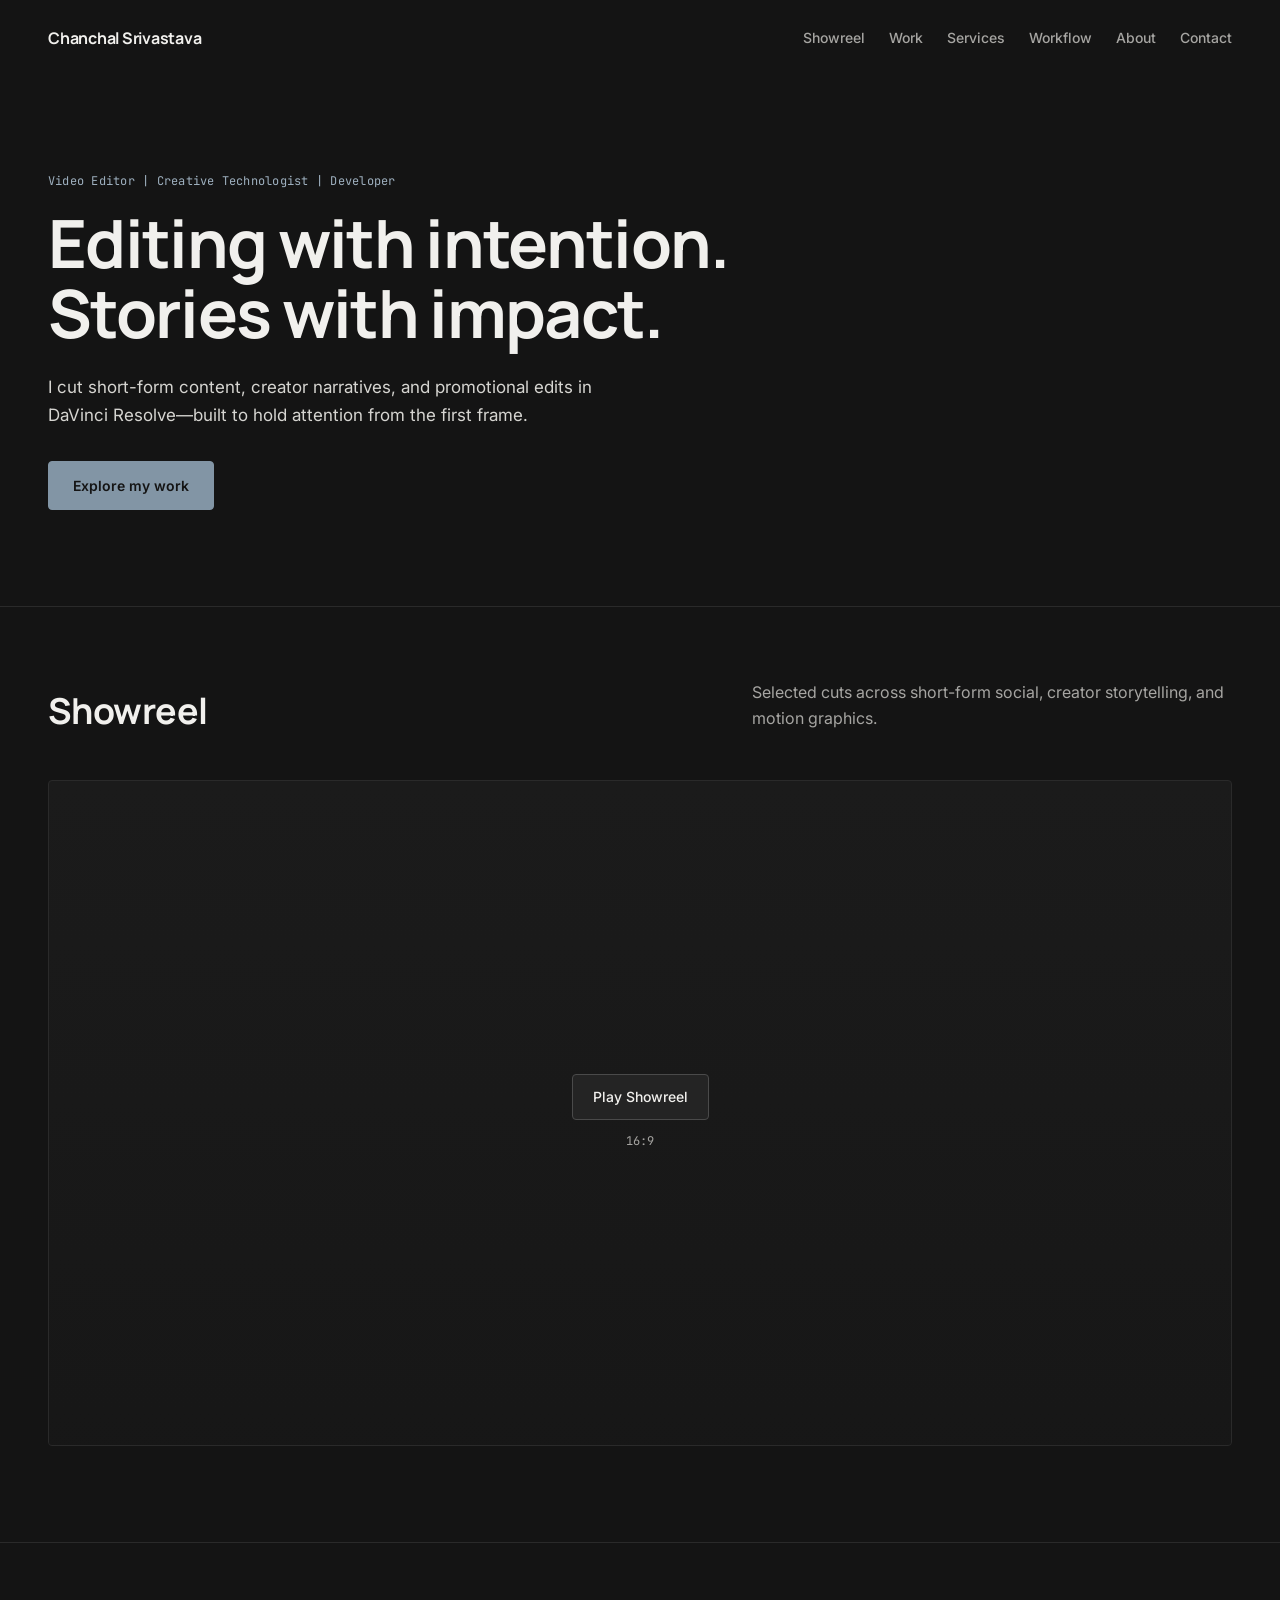
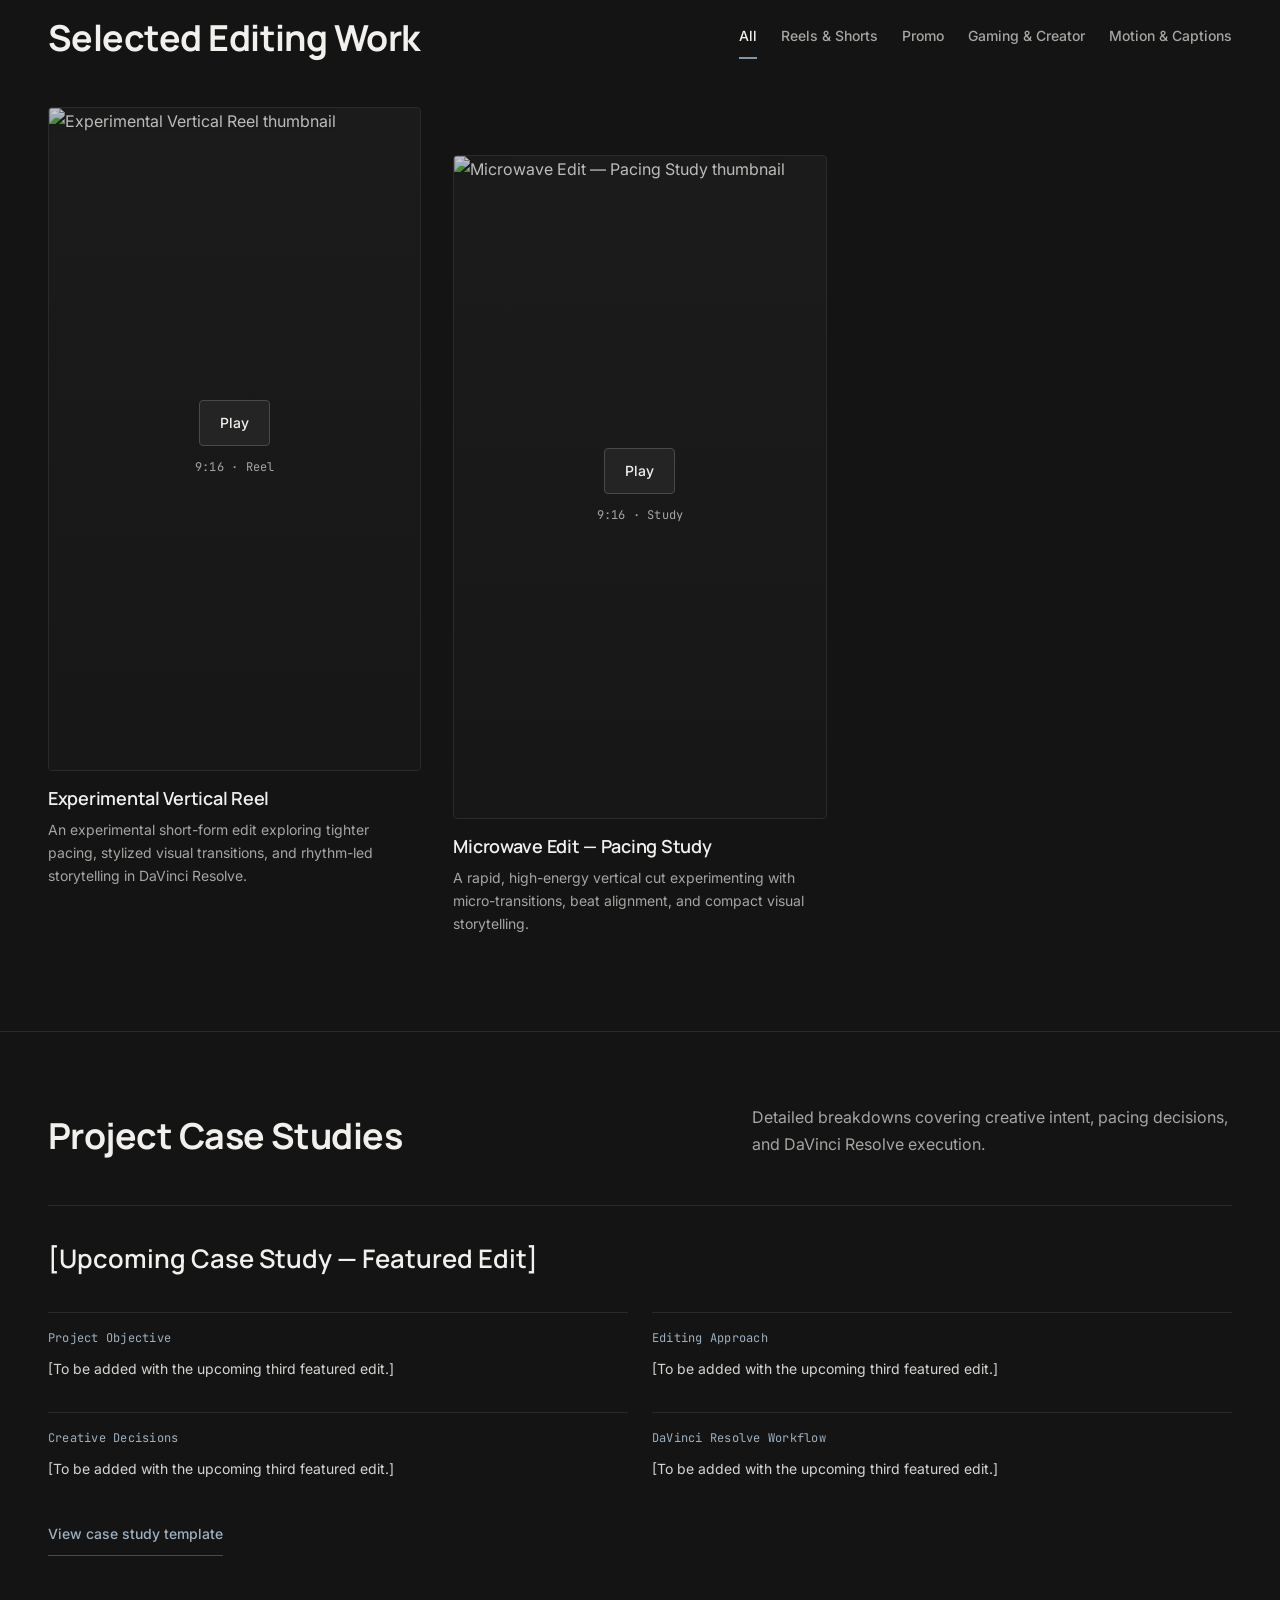
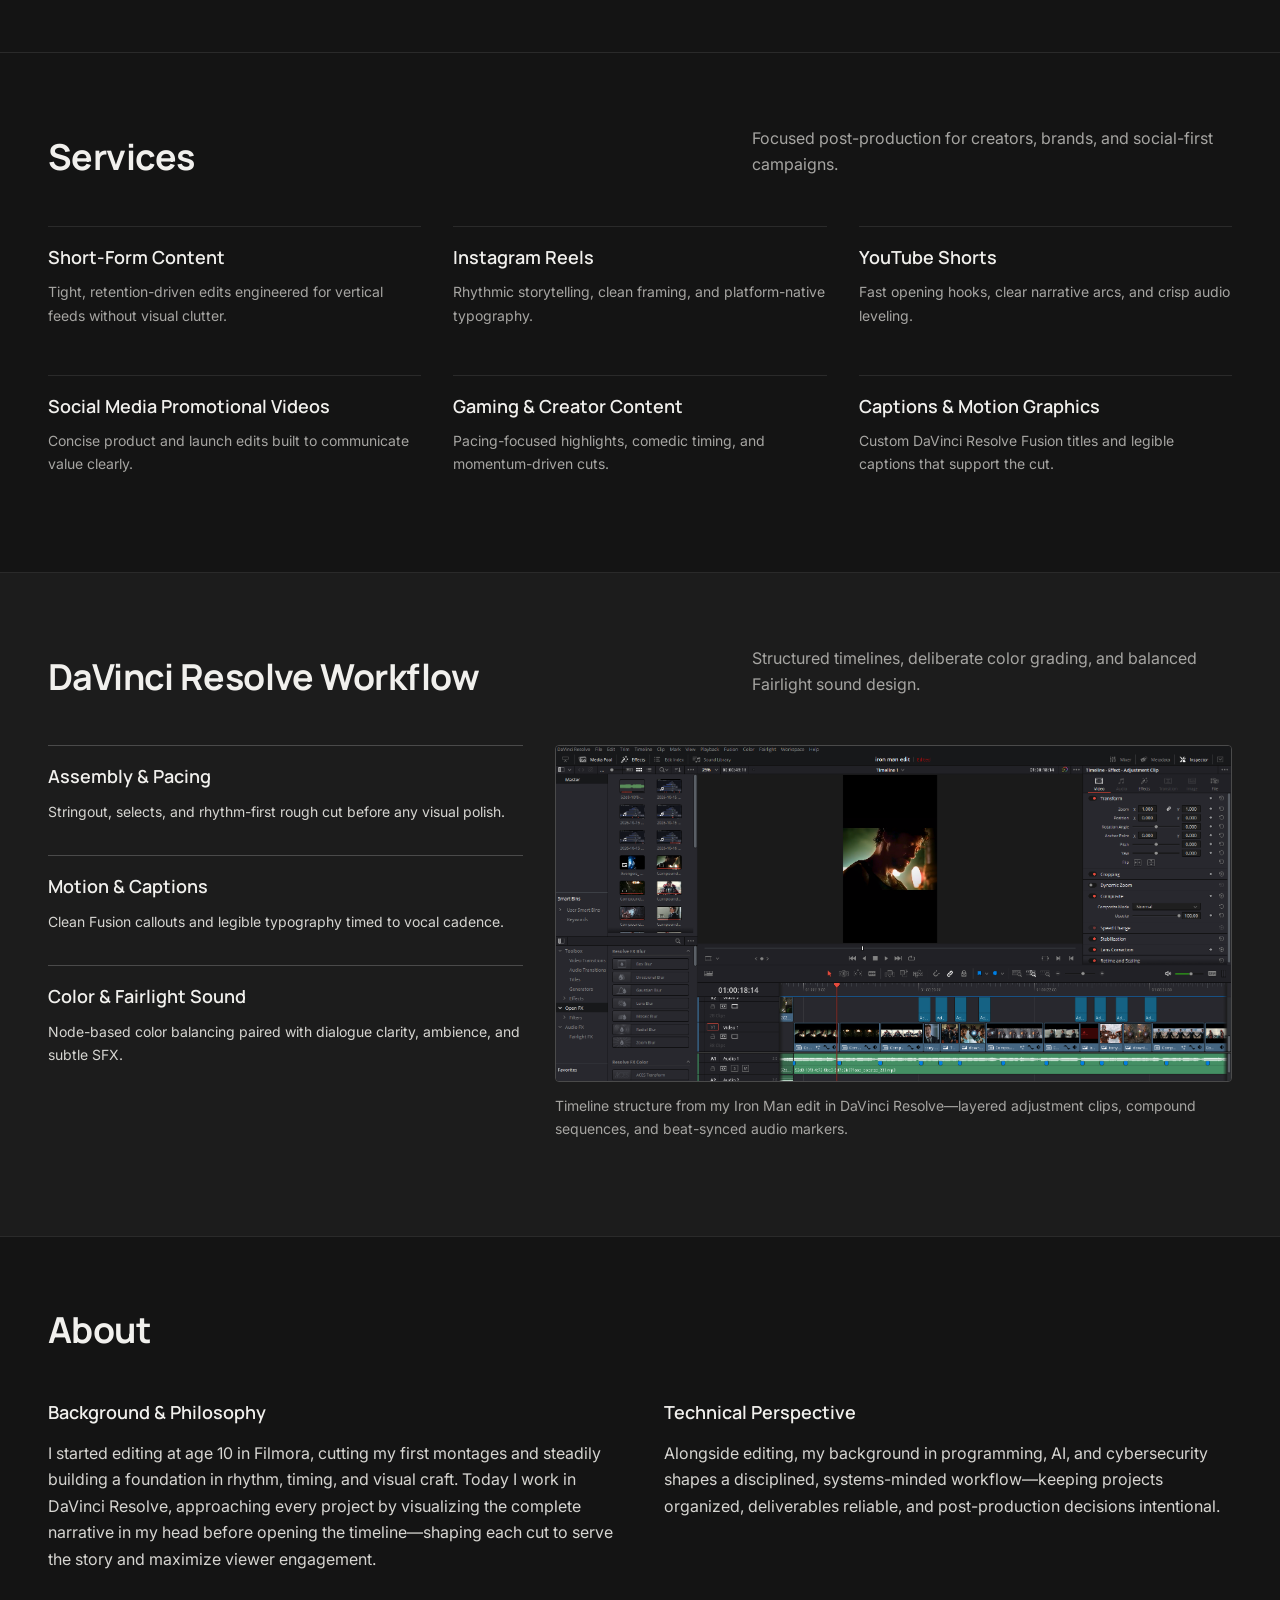
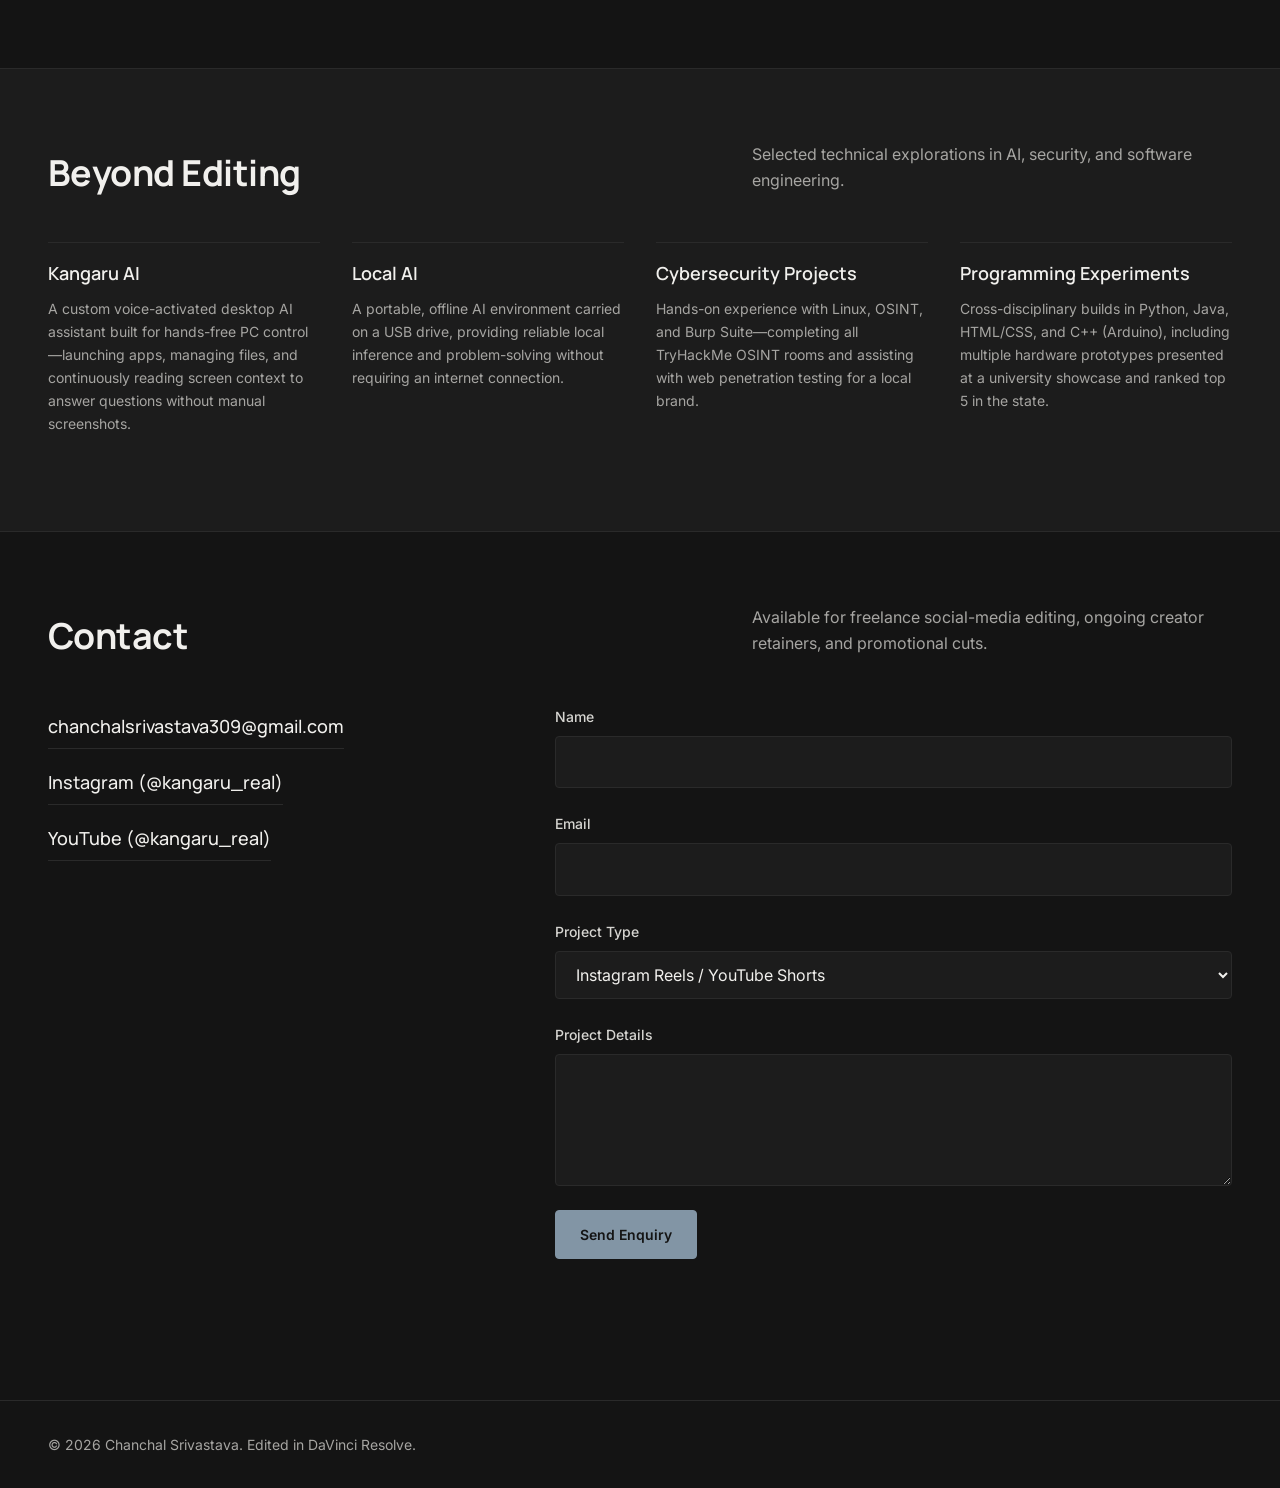
==== commit c266f579: "Render YouTube thumbnails" ====
--- a/index.html
+++ b/index.html
@@ -21,11 +21,11 @@
   <link rel="preconnect" href="https://fonts.gstatic.com" crossorigin />
   <link href="https://fonts.googleapis.com/css2?family=Inter:wght@400;500;600&family=JetBrains+Mono:wght@400;500&family=Manrope:wght@500;600;700&display=swap" rel="stylesheet" />
 
-  <link rel="stylesheet" href="css/tokens.css?v=2" />
-  <link rel="stylesheet" href="css/reset.css?v=2" />
-  <link rel="stylesheet" href="css/layout.css?v=2" />
-  <link rel="stylesheet" href="css/components.css?v=2" />
-  <link rel="stylesheet" href="css/animations.css?v=2" />
+  <link rel="stylesheet" href="css/tokens.css?v=4" />
+  <link rel="stylesheet" href="css/reset.css?v=4" />
+  <link rel="stylesheet" href="css/layout.css?v=4" />
+  <link rel="stylesheet" href="css/components.css?v=4" />
+  <link rel="stylesheet" href="css/animations.css?v=4" />
 </head>
 <body>
   <div id="intro-curtain" class="intro-curtain" aria-hidden="true">
@@ -115,6 +115,12 @@
       <div class="gallery-grid" data-gallery-grid>
         <article class="project-item project-item--vertical" data-category="reels">
           <div class="video-stage video-stage--9x16" data-youtube-id="wO2gxOXbC4Y" data-aspect="9/16">
+            <img
+              class="yt-facade-poster"
+              src="https://i.ytimg.com/vi/wO2gxOXbC4Y/hqdefault.jpg"
+              alt="Experimental Vertical Reel thumbnail"
+              decoding="async"
+            />
             <button type="button" class="yt-facade-trigger" aria-label="Play Experimental Vertical Reel">
               <span class="yt-facade-label">Play</span>
               <span class="meta-tag">9:16 · Reel</span>
@@ -128,6 +134,12 @@
 
         <article class="project-item project-item--vertical" data-category="reels">
           <div class="video-stage video-stage--9x16" data-youtube-id="EeFflX0rZck" data-aspect="9/16">
+            <img
+              class="yt-facade-poster"
+              src="https://i.ytimg.com/vi/EeFflX0rZck/hqdefault.jpg"
+              alt="Microwave Edit — Pacing Study thumbnail"
+              decoding="async"
+            />
             <button type="button" class="yt-facade-trigger" aria-label="Play Microwave Edit — Pacing Study">
               <span class="yt-facade-label">Play</span>
               <span class="meta-tag">9:16 · Study</span>
@@ -234,7 +246,7 @@
         <div class="workflow-media">
           <figure>
             <img
-              src="assets/workflow/iron-man-timeline.webp"
+              src="assets/workflow/iron mad davoinchi.png"
               alt="DaVinci Resolve timeline for Iron Man edit showing adjustment clips, compound clips, and audio beat markers"
               loading="lazy"
               decoding="async"
@@ -345,6 +357,6 @@
     <p>&copy; <span id="footer-year">2026</span> Chanchal Srivastava. Edited in DaVinci Resolve.</p>
   </footer>
 
-  <script type="module" src="js/main.js?v=2"></script>
+  <script type="module" src="js/main.js?v=4"></script>
 </body>
 </html>
--- a/css/components.css
+++ b/css/components.css
@@ -103,31 +103,6 @@
   transform: translateY(-1px);
 }
 
-.hero-frame-placeholder {
-  position: relative;
-  width: 100%;
-  aspect-ratio: 16 / 10;
-  background-color: var(--bg-surface);
-  border: 1px solid var(--border-subtle);
-  border-radius: var(--radius-sm);
-  overflow: hidden;
-}
-
-.hero-frame-placeholder::before {
-  content: "";
-  position: absolute;
-  inset: var(--space-5);
-  border: 1px solid var(--border-strong);
-  opacity: 0.45;
-  pointer-events: none;
-}
-
-@media (min-width: 1024px) {
-  .hero-frame-placeholder {
-    aspect-ratio: 4 / 5;
-  }
-}
-
 /* 3. Section Headers
    -------------------------------------------------------------------------- */
 .section-header h2 {
@@ -172,10 +147,11 @@
 .yt-facade-poster {
   position: absolute;
   inset: 0;
+  z-index: 1;
   width: 100%;
   height: 100%;
   object-fit: cover;
-  opacity: 0.86;
+  opacity: 0.88;
   transition:
     opacity var(--duration-base) var(--ease-editorial),
     transform var(--duration-base) var(--ease-editorial);
@@ -199,8 +175,14 @@
   background: linear-gradient(
     180deg,
     rgba(20, 20, 20, 0.12) 0%,
-    rgba(20, 20, 20, 0.68) 100%
+    rgba(20, 20, 20, 0.65) 100%
   );
+}
+
+/* Ensure [hidden] overrides display: flex on active playback */
+.yt-facade-trigger[hidden],
+.yt-facade-poster[hidden] {
+  display: none;
 }
 
 .yt-facade-label {
@@ -233,6 +215,7 @@
 .yt-embed-iframe {
   position: absolute;
   inset: 0;
+  z-index: 3;
   width: 100%;
   height: 100%;
   border: 0;
--- a/css/animations.css
+++ b/css/animations.css
@@ -20,6 +20,13 @@
   isolation: isolate;
   pointer-events: auto;
   overflow: hidden;
+}
+
+/* Guarantee nothing behind the curtain is visible before the cut completes */
+html.intro-locked header,
+html.intro-locked main,
+html.intro-locked footer {
+  visibility: hidden;
 }
 
 .intro-half {
@@ -78,7 +85,6 @@
   transform: rotate(22deg);
 }
 
-/* Active animation sequence (~1.45s total) */
 .intro-curtain.is-playing {
   pointer-events: none;
 }
@@ -96,15 +102,15 @@
 }
 
 .intro-curtain.is-playing .intro-cut-line {
-  animation: cut-line-draw 820ms cubic-bezier(0.22, 1, 0.36, 1) 120ms forwards;
+  animation: cut-line-draw 880ms cubic-bezier(0.22, 1, 0.36, 1) 80ms forwards;
 }
 
 .intro-curtain.is-playing .intro-half--top {
-  animation: curtain-open-top 620ms cubic-bezier(0.76, 0, 0.24, 1) 820ms forwards;
+  animation: curtain-open-top 620ms cubic-bezier(0.76, 0, 0.24, 1) 920ms forwards;
 }
 
 .intro-curtain.is-playing .intro-half--bottom {
-  animation: curtain-open-bottom 620ms cubic-bezier(0.76, 0, 0.24, 1) 820ms forwards;
+  animation: curtain-open-bottom 620ms cubic-bezier(0.76, 0, 0.24, 1) 920ms forwards;
 }
 
 @keyframes scissor-glide {
@@ -224,6 +230,12 @@
     display: none !important;
   }
 
+  html.intro-locked header,
+  html.intro-locked main,
+  html.intro-locked footer {
+    visibility: visible !important;
+  }
+
   .js-motion [data-reveal],
   .js-motion .project-item[data-reveal]:nth-child(n) {
     opacity: 1;
